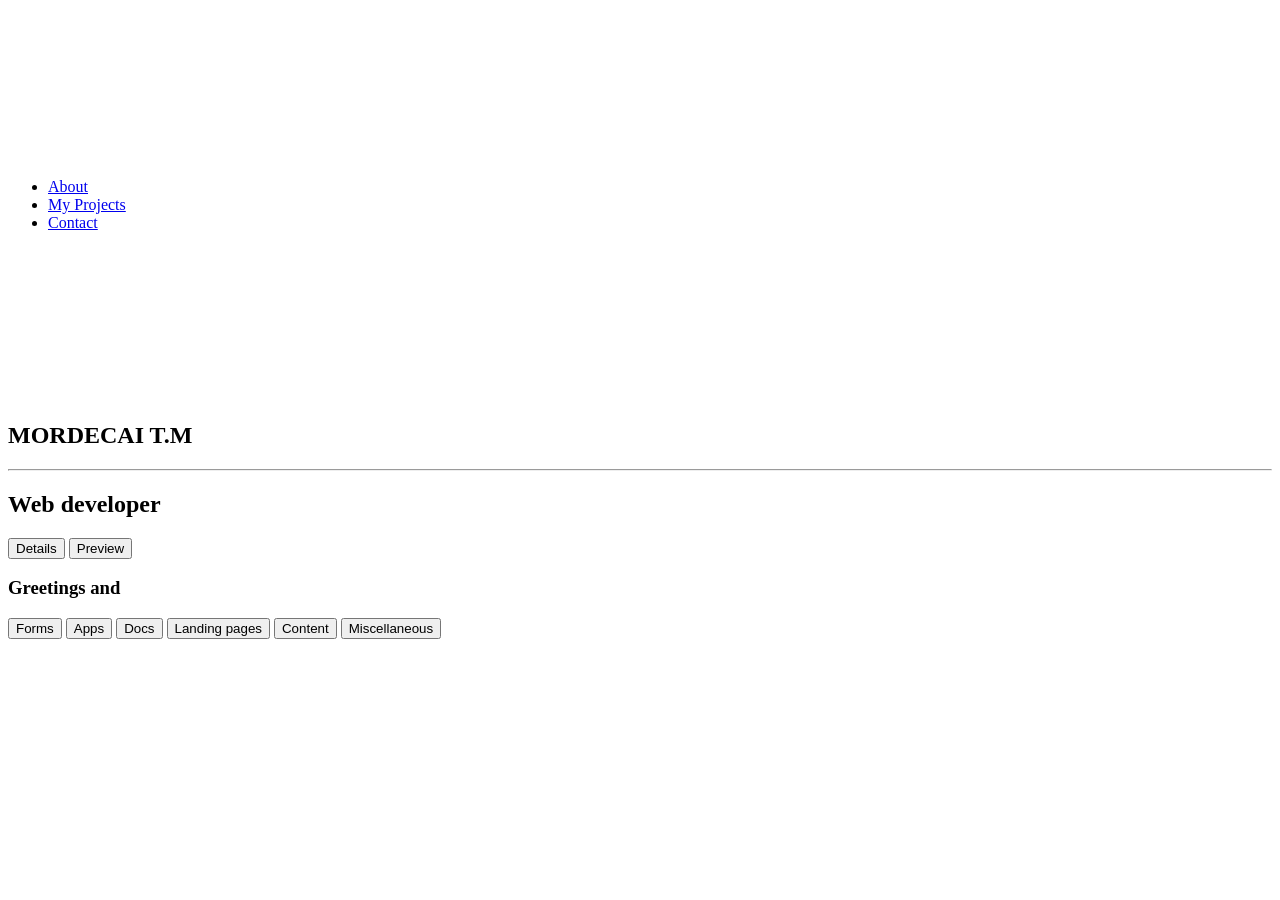
==== index.html @ a1de0610 "Update" ====
<!DOCTYPE HTML>
<html lang="en-US">
<head>
    <meta charset="utf-8">
    <meta name="viewport" content="width=device-width, initial-scale=1.0">
    <title>Mordecai.TM</title>
    <link rel="stylesheet" href="styles.css">
</head>
<body>
    <canvas id="canvas"></canvas>
    <header>
        <nav class="nav-bar">
            <ul class="nav-list">
                <li class="list-item"><a id="nav-link" href="#about">About</a></li>
                <li class="list-item"><a id="nav-link" href="#my-projects">My Projects</a></li>
                <li class="list-item"><a id="nav-link" href="#contact">Contact</a></li>
            </ul>
        </nav>
    </header>
    
    <section class="welcome" id="about">
        <svg class="circuit-board" id="energy" width="100%">
<path d="" stroke-width="2" stroke="#ff0" fill="none"></path>
<path d="" stroke-width="2" stroke="#ff0" fill="none"></path>
<path d="" stroke-width="2" stroke="#ff0" fill="none">
    </path>
        </svg>
        <div class="container">  
    <div class="portfolio-title">
            <div class="img-ctn">
                </div>
                <span class="id">
                <span class="my-name"><h1>MORDECAI T.M</h1></span>
                <hr>
                <span class="my-title"><h1>Web developer</h1></span>
            </span>
            </div>
            <div class="about-me">
                <button id="about-me">Details</Details></button>
                <button id="preview">Preview</Details></button>
            </div>
        </div>
        
        <div class="welcome-note">
            <h3 class="note" id="note"></h3>
            <script>
            let i = 0;
                const welcomeNote = "Greetings and welcome to my portfolio. My name is Mordecai Thulani Makatini. The 'Details' button below will provide you with more information. The 'Preview' is a short presentation of my skill set and interest in Web development and software.";
                let speed = 100;
                function typeWrite() {
                if (i < welcomeNote.length) 
                    document.getElementById("note").innerHTML += welcomeNote.charAt(i);
                i++;
                setTimeout(typeWrite, speed);
                
            }

            typeWrite()

            </script>
        </div>
    <script src="svgCanvas.js"></script>

    </section>

    <section class="projex" id="my-projects">

        <div class="projex-ctn">

            <div class="project-type">
                <div class="projexContent" id="forms"></div>
                <div class="projexContent" id="applications"></div>
                <div class="projexContent" id="documentation"></div>
                <div class="projexContent" id="landing-pages"></div>
                <div class="projexContent" id="content"></div>
                <div class="projexContent" id="miscellaneous"></div>

                <button class="projectLink" name="forms">Forms</button>
                <button class="projectLink" name="apps">Apps</button>
                <button class="projectLink" name="docs">Docs</button>
                <button class="projectLink" name="landing-pages">Landing pages</button>
                <button class="projectLink" name="content">Content</button>
                <button class="projectLink" name="miscellaneous">Miscellaneous</button>
            </div>
        </div>
    </section>
    <section class="contact" id="contact"></section>
</body>
</html>
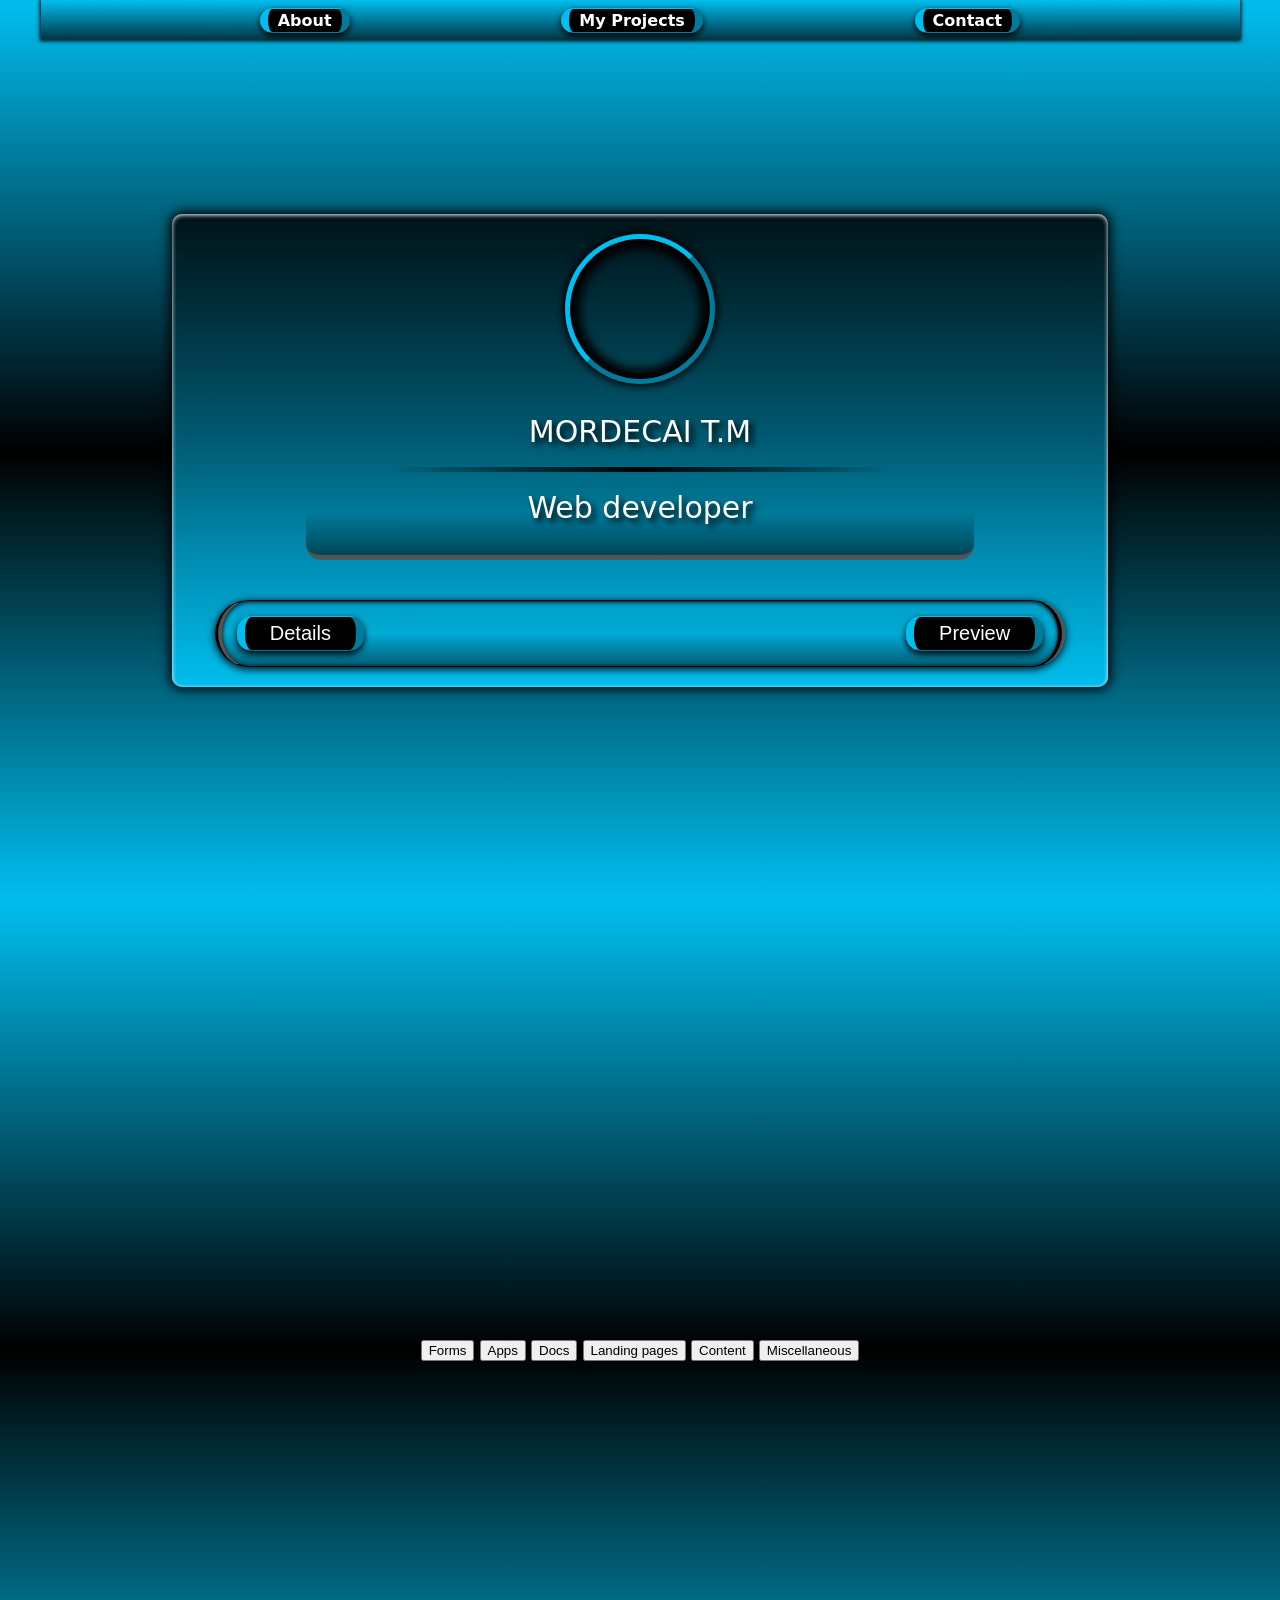
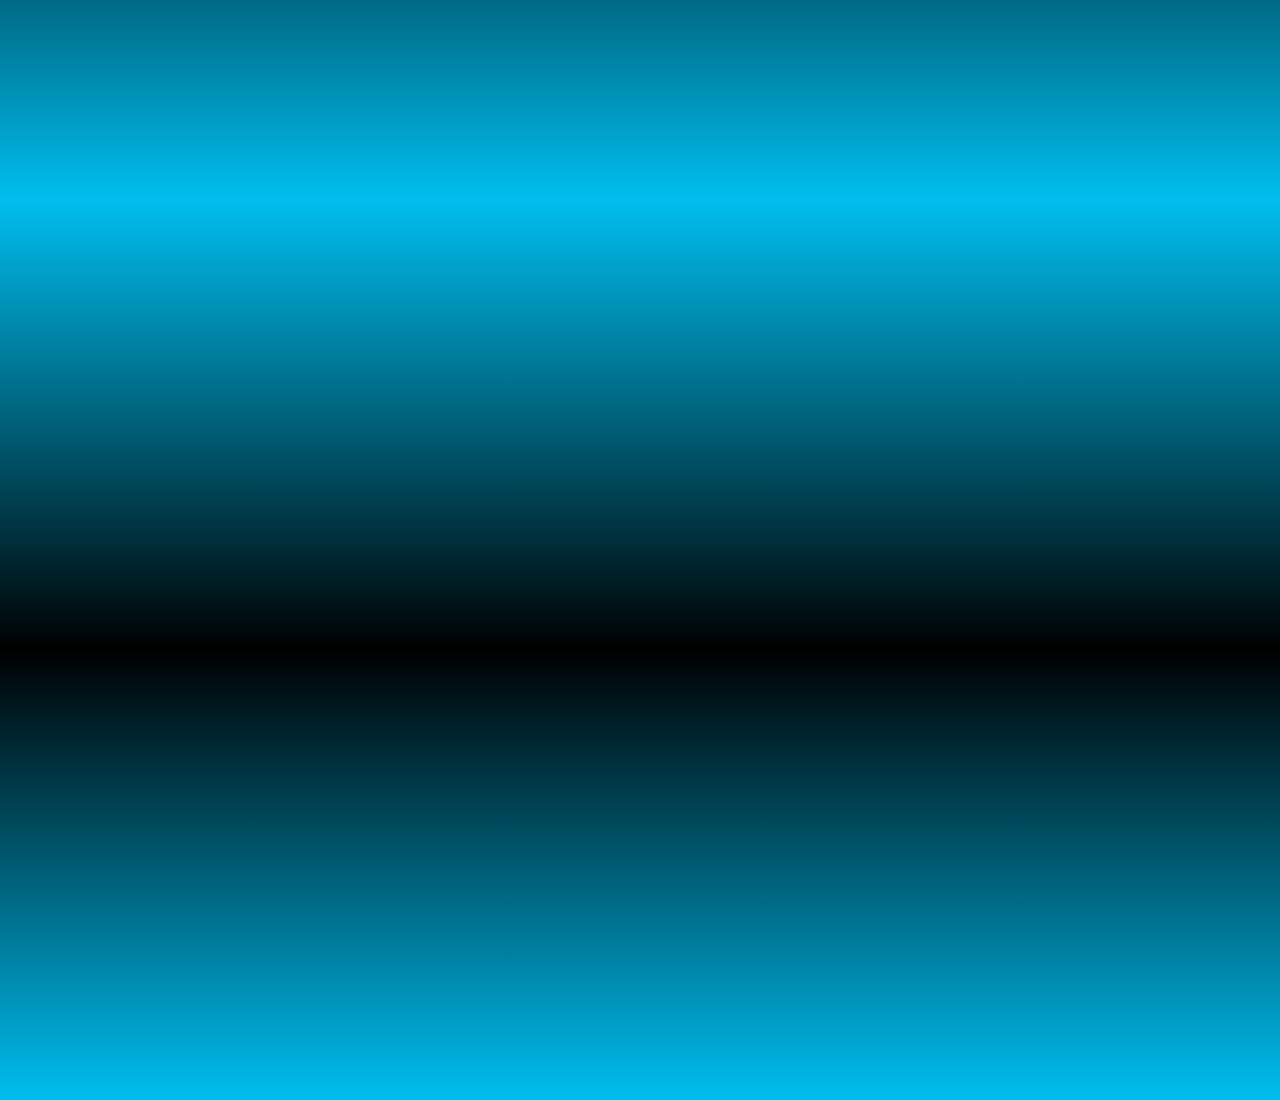
==== commit e6235679: "Update "index.html" and "styles.css" ====
--- a/index.html
+++ b/index.html
@@ -25,6 +25,24 @@
 <path d="" stroke-width="2" stroke="#ff0" fill="none">
     </path>
         </svg>
+        <svg class="circuit-board" id="energy" width="100%">
+            <path d="" stroke-width="2" stroke="#ff0" fill="none"></path>
+            <path d="" stroke-width="2" stroke="#ff0" fill="none"></path>
+            <path d="" stroke-width="2" stroke="#ff0" fill="none">
+                </path>
+                    </svg>
+                    <svg class="circuit-board" id="energy" width="100%">
+                        <path d="" stroke-width="2" stroke="#ff0" fill="none"></path>
+                        <path d="" stroke-width="2" stroke="#ff0" fill="none"></path>
+                        <path d="" stroke-width="2" stroke="#ff0" fill="none">
+                            </path>
+                                </svg>
+                                <svg class="circuit-board" id="energy" width="100%">
+                                    <path d="" stroke-width="2" stroke="#ff0" fill="none"></path>
+                                    <path d="" stroke-width="2" stroke="#ff0" fill="none"></path>
+                                    <path d="" stroke-width="2" stroke="#ff0" fill="none">
+                                        </path>
+                                            </svg>
         <div class="container">  
     <div class="portfolio-title">
             <div class="img-ctn">
--- a/styles.css
+++ b/styles.css
@@ -0,0 +1,316 @@
+
+body {
+    font-family: system-ui, Sans-Serif;
+    box-sizing: border-box;
+    margin: 0;
+    padding: 0;
+    background: none;
+}
+.welcome {
+    height: 100vh;
+    width: 100vw;
+    display: flex;
+    flex-direction: column;
+    justify-content: center;
+    align-items: center;
+    background-image: linear-gradient(#00beef, #000, #00beef);
+    padding: 0;
+    margin: 0;
+    gap: 40px;
+    overflow-x: hidden;
+    color: #fff;
+}
+
+#energy:first-of-type {
+    position: absolute;
+    width: 100vw;
+    height: 100vh;
+    display: flex;
+    top:0;
+    left:0;
+    z-index: 1;
+}
+#energy:nth-of-type(2) {
+    rotate: 180deg;
+    position: absolute;
+    width: 100vw;
+    height: 100vh;
+    display: flex;
+    top:0;
+    right:0;
+    z-index: 1;
+}
+
+#energy:nth-of-type(3) {
+    transform: rotateX(180deg);
+    position: absolute;
+    width: 100vw;
+    height: 100vh;
+    display: flex;
+    top:0;
+    right:0;
+    z-index: 1;
+}
+
+#energy:last-of-type {
+    transform: rotateY(180deg);
+    position: absolute;
+    width: 100vw;
+    height: 100vh;
+    display: flex;
+    top:0;
+    right:0;
+    z-index: 1;
+}
+
+header {
+    width:100vw;
+    position: fixed;
+    top:0;
+    z-index: 2;
+    background: transparent;
+    padding: auto;
+    padding-bottom: 5px;
+}
+.nav-bar {
+    background: none;
+    margin: 0;
+}
+.nav-list {
+    list-style-type: none;
+    width: 92.5%;
+    display: flex;
+    flex-direction: row;
+    justify-content: space-evenly;
+    align-items: center;
+    background:linear-gradient(#00beef, rgb(0 0 0/70%));
+    padding: 7.5px;
+    margin: auto;
+    box-shadow: 0 0 4px 1px #000;
+    backdrop-filter: blur(100px);
+    z-index: 10;
+}
+.list-item, #about-me, #preview {
+    padding: 2px 10px;
+    border: outset #00beef;
+    border-width: .5px 8px;
+    border-radius: 15px;
+    background: black;
+    box-shadow: 0 3px 6px #000;
+    color: #fff;
+    display: inline-block;
+    align-items: center;
+    justify-content: center;
+    text-align: center;
+
+}
+
+.list-item:active {
+    
+    box-shadow: 0 0 6px 2px #fff;
+    padding: 2px 10px;
+    border: outset #000;
+    border-width: .5px 8px;
+    border-radius: 15px;
+    background: #00beef;
+    color: black;
+    transition: ease-in-out;
+}
+#nav-link {
+    text-decoration: none;
+    color:#fff;
+    font-weight: 600;
+}
+#nav-link:active {
+    color: black;
+}
+.welcome, .projex, .contact {
+    height: 100vh;
+    width: 100vw;
+    display: flex;
+    flex-direction: column;
+    justify-content: center;
+    align-items: center;
+    background-image: linear-gradient(#00beef, #000, #00beef);
+    padding: 0;
+    margin: 0;
+    gap: 40px;
+    overflow-x: hidden;
+}
+.container {
+    background: linear-gradient(rgb(0 0 0/80%), #00beef);
+    padding: 20px;
+    width: 70%;
+    height: auto;
+    border: none;
+    border-radius: 10px;
+    box-shadow: inset 0 1px 4px #fff, 0 0 12px 2px #000;
+    display: inline-flex;
+    flex-direction: column;
+    gap: 40px;
+    contain: content;
+    backdrop-filter: blur(20px);
+    z-index: 5;
+}
+.img-ctn {
+    width: 100px;
+    height: 100px;
+    border-radius: 50%;
+    border: outset #00beef;
+    border-width: 5px;
+    background-image: url(images/pro.jpg);
+    background-size: 100%;
+    box-shadow: inset 0 0 10px 10px #000, 0 0 8px 2px #000;
+    padding: 20px;
+
+   /*animation: slideUp 5s 1 ease;*/
+}
+.portfolio-title {
+    display: flex;
+    flex-direction: column;
+    align-items: center;
+    color: #fff;
+    font-weight: 400;
+    width: 70%;
+    margin: auto;
+    animation: fadeIn 10s 1 linear;
+}
+.my-name, .my-title {
+    padding: 10px;
+}
+.id {
+    display: flex;
+    flex-direction: column;
+    gap: 0;
+    align-items: center;
+    color: #fff;
+    font-weight: 400;
+    padding: 20px;
+    border: inset #000;
+    border-width: 0 0 5px;
+    border-radius: 15px;
+    background: linear-gradient(transparent, transparent, transparent, transparent, rgb(0 0 0 /50%));
+    width: 100%;
+}
+.welcome-note {
+    width: 70%;
+    display: none;
+}
+#about-me {
+    animation: slideRight 6s 1 ease-in;
+}
+#preview {
+    animation: slideLeft 6s 1 ease-in;
+}
+h1 {
+    font-size: 30px;
+    font-weight: 500;
+    text-shadow: 4px 4px 6px #000;
+    margin: 0;
+}
+hr {
+    width: 80%;
+    border: none;
+    height: .3em;
+    border-radius: 40px;
+    background: linear-gradient(90deg, transparent, #000, transparent);
+}
+.note {
+    padding: 20px;
+    color: #fff;
+    background-color: rgb(0 0 0/ 25%);
+    font-weight: 400;
+    text-shadow: 4px 4px 6px #000;
+    box-shadow: 0 0 3px 1px #000;
+    margin-top: 0;
+}
+
+.about-me {
+    width: 90%;
+    display: flex;
+    justify-content: space-between;
+    margin: auto;
+    padding: 15px;
+    border-radius: 35px;
+    border: groove #000;
+    border-width: 1px 7px;
+    box-shadow: inset 0 1px 4px #000, 0 2px 8px #000;
+    background:linear-gradient(transparent, transparent, rgb(0 0 0/50%));
+}
+#about-me, #preview {
+    padding: 5px 25px;
+    font-size: 20px;
+    transition: .25s linear;
+}
+#about-me:hover, #preview:hover, .list-item:hover {
+    background: linear-gradient(rgb(0 0 0/50%), #00beef);
+    color: #fff;
+    border: outset #000;
+    border-width: .5px 8px;
+    cursor: pointer;
+    text-shadow: 4px 4px 4px #000;
+}
+canvas {
+    position: absolute;
+}
+@keyframes slidRight {
+    0% {
+        transform: translateX(-800px);
+        opacity: 0;
+
+    }
+    100% {
+        transform: translateX(0px);
+        opacity: 1;
+    }
+}
+
+@keyframes slidLeft {
+    0% {
+        transform: translateX(800px);
+        opacity: 0;
+    }
+    100% {
+        transform: translateX(0px);
+        opacity: 1;
+    }
+}
+
+@keyframes slidUp {
+    0% {
+        transform: translateY(-800px);
+        opacity: 0;
+    }
+    100% {
+        transform: translateY(0px);
+        opacity: 1;
+    }
+}
+
+@keyframes slidDown {
+    0% {
+        transform: translateY(800px);
+        opacity: 0;
+    }
+    100% {
+        transform: translateY(0px);
+        opacity: 1;
+    }
+}
+@keyframes fadIn {
+    0% {
+        opacity: 0;
+    }
+    100% {
+        opacity: 1;
+    }
+}
+
+@keyframes fadeOut {
+    0% {
+        opacity: 1;
+    }
+    100% {
+        opacity: 0;
+    }
+}
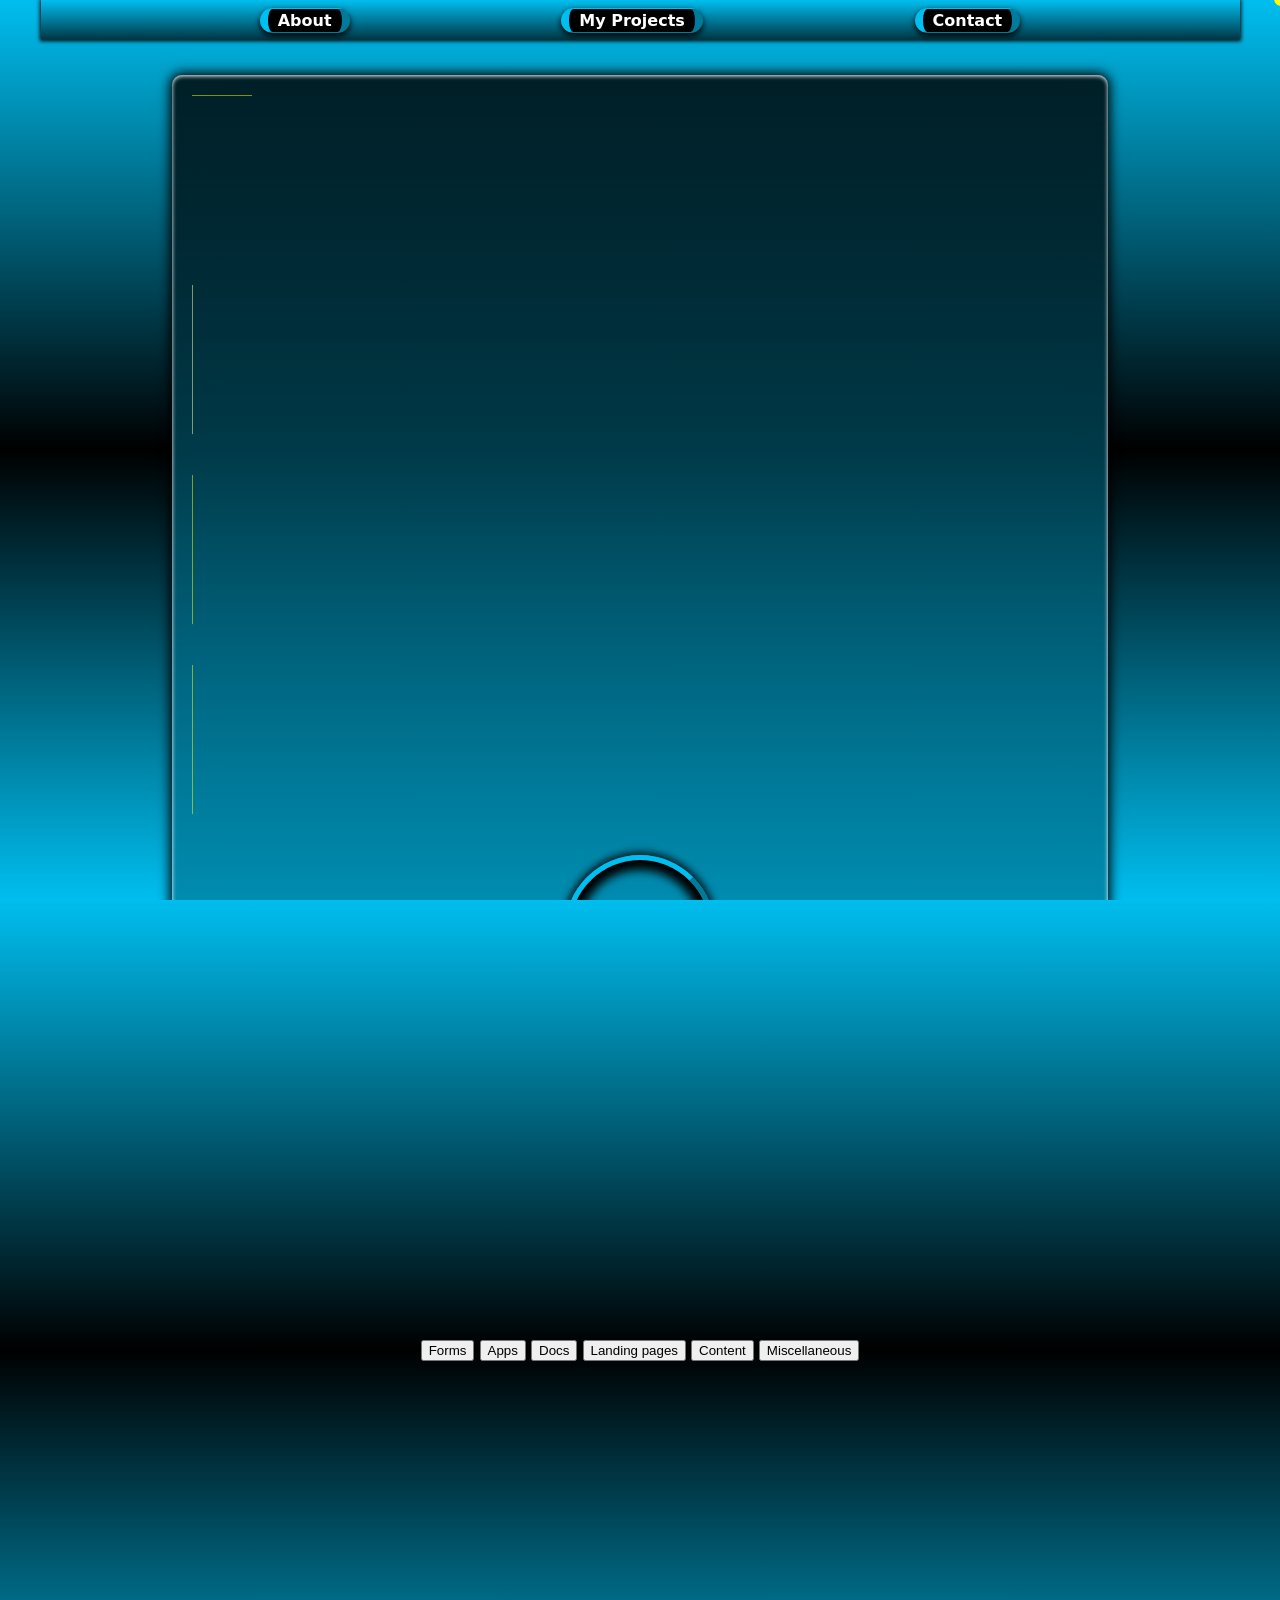
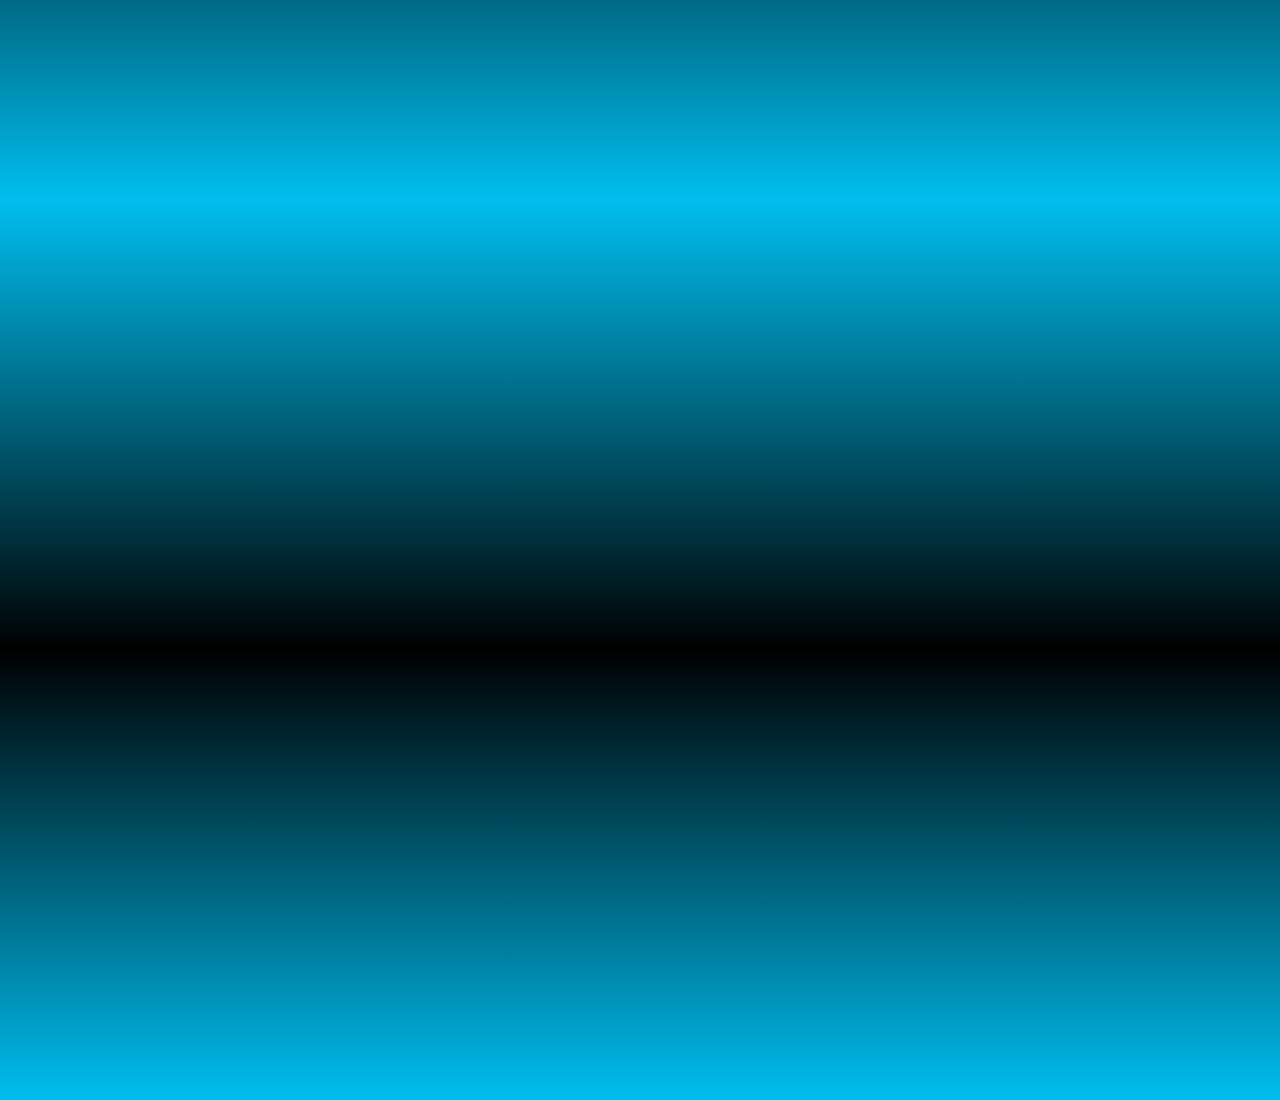
==== commit 84145cd8: "Update welcome section of index.html" ====
--- a/index.html
+++ b/index.html
@@ -1,13 +1,14 @@
 <!DOCTYPE HTML>
 <html lang="en-US">
+
 <head>
     <meta charset="utf-8">
     <meta name="viewport" content="width=device-width, initial-scale=1.0">
     <title>Mordecai.TM</title>
     <link rel="stylesheet" href="styles.css">
 </head>
+
 <body>
-    <canvas id="canvas"></canvas>
     <header>
         <nav class="nav-bar">
             <ul class="nav-list">
@@ -17,68 +18,238 @@
             </ul>
         </nav>
     </header>
-    
+
     <section class="welcome" id="about">
-        <svg class="circuit-board" id="energy" width="100%">
-<path d="" stroke-width="2" stroke="#ff0" fill="none"></path>
-<path d="" stroke-width="2" stroke="#ff0" fill="none"></path>
-<path d="" stroke-width="2" stroke="#ff0" fill="none">
-    </path>
-        </svg>
-        <svg class="circuit-board" id="energy" width="100%">
-            <path d="" stroke-width="2" stroke="#ff0" fill="none"></path>
-            <path d="" stroke-width="2" stroke="#ff0" fill="none"></path>
-            <path d="" stroke-width="2" stroke="#ff0" fill="none">
-                </path>
-                    </svg>
-                    <svg class="circuit-board" id="energy" width="100%">
-                        <path d="" stroke-width="2" stroke="#ff0" fill="none"></path>
-                        <path d="" stroke-width="2" stroke="#ff0" fill="none"></path>
-                        <path d="" stroke-width="2" stroke="#ff0" fill="none">
-                            </path>
-                                </svg>
-                                <svg class="circuit-board" id="energy" width="100%">
-                                    <path d="" stroke-width="2" stroke="#ff0" fill="none"></path>
-                                    <path d="" stroke-width="2" stroke="#ff0" fill="none"></path>
-                                    <path d="" stroke-width="2" stroke="#ff0" fill="none">
-                                        </path>
-                                            </svg>
-        <div class="container">  
-    <div class="portfolio-title">
-            <div class="img-ctn">
+        <!--SVG background "Circuit board" animation--> 
+        <svg class="circuit-board" id="energy" width="100%">
+            <path id="firstBorn" d="" stroke-width="4" stroke="#000" fill="none"></path>
+            <path id="secondBorn" d="" stroke-width="4" stroke="#000" fill="none"></path>
+            <path id="lastBorn" d="" stroke-width="4" stroke="#000" fill="none">
+            </path>
+        </svg>
+       
+       
+        <svg class="circuit-board" id="energy" width="100%">
+            <path id="firstBorn" d="" stroke-width="4" stroke="#000" fill="none"></path>
+            <path id="secondBorn" d="" stroke-width="4" stroke="#000" fill="none"></path>
+            <path id="lastBorn" d="" stroke-width="4" stroke="#000" fill="none">
+            </path>
+        </svg>
+        <svg class="circuit-board" id="energy" width="100%">
+            <path id="firstBorn" d="" stroke-width="4" stroke="#000" fill="none"></path>
+            <path id="secondBorn" d="" stroke-width="4" stroke="#000" fill="none"></path>
+            <path id="lastBorn" d="" stroke-width="4" stroke="#000" fill="none">
+            </path>
+        </svg>
+        <svg class="circuit-board" id="energy" width="100%">
+            <path id="firstBorn" d="" stroke-width="4" stroke="#000" fill="none"></path>
+            <path id="secondBorn" d="" stroke-width="4" stroke="#000" fill="none"></path>
+            <path id="lastBorn" d="" stroke-width="4" stroke="#000" fill="none">
+            </path>
+        </svg>
+        <!--SVG background "Circuit board" animation with energy particles-->
+        <svg class="circuit-board" id="energy" width="100%">
+
+
+            <circle cx="0" cy="0" r="5" fill="white" stroke="#ff0">
+                <animateMotion id="mo1" dur="16s" repeatCount="indefinite" path=""></animateMotion>
+            </circle>
+            <circle cx="0" cy="0" r="5" fill="#fff" stroke-width="2" stroke="#ff0">
+
+                <animateMotion id="mo1" dur="16s" begin=".03s" repeatCount="indefinite" path="">
+                </animateMotion>
+            </circle>
+        </svg>
+        <svg class="circuit-board" id="energy" width="100%">
+            <circle cx="0" cy="0" r="5" fill="white" stroke="#ff0">
+                <animateMotion id="mo1" dur="16s" repeatCount="indefinite" path=""></animateMotion>
+            </circle>
+            <circle cx="0" cy="0" r="5" fill="#fff" stroke-width="2" stroke="#ff0">
+
+                <animateMotion id="mo1" dur="16s" begin=".03s" repeatCount="indefinite" path="">
+                </animateMotion>
+            </circle>
+        </svg>
+        <svg class="circuit-board" id="energy" width="100%">
+            <circle cx="0" cy="0" r="5" fill="white" stroke="#ff0">
+                <animateMotion id="mo1" dur="16s" repeatCount="indefinite" path=""></animateMotion>
+            </circle>
+            <circle cx="0" cy="0" r="5" fill="#fff" stroke-width="2" stroke="#ff0">
+
+                <animateMotion id="mo1" dur="16s" begin=".03s" repeatCount="indefinite" path="">
+                </animateMotion>
+            </circle>
+        </svg>
+        <svg class="circuit-board" id="energy" width="100%">
+            <circle cx="0" cy="0" r="5" fill="white" stroke="#ff0">
+                <animateMotion id="mo1" dur="16s" repeatCount="indefinite" path=""></animateMotion>
+            </circle>
+
+            <circle cx="0" cy="0" r="3" fill="#fff" stroke-width="5" stroke="#ff0">
+
+                <animateMotion id="mo1" dur="16s" begin=".03s" repeatCount="indefinite" path="">
+                </animateMotion>
+            </circle>
+        </svg>
+        <!--SVG background "Circuit board" animation with energy particles-->
+
+        <svg class="circuit-board" id="energy" width="100%">
+            <circle cx="0" cy="0" r="5" fill="white" stroke="#ff0">
+                <animateMotion id="mo2" dur="15s" repeatCount="indefinite" path=""></animateMotion>
+            </circle>
+            <circle cx="0" cy="0" r="5" fill="#fff" stroke-width="2" stroke="#ff0">
+
+                <animateMotion id="mo2" dur="15s" begin=".03s" repeatCount="indefinite" path="">
+                </animateMotion>
+            </circle>
+        </svg>
+        <svg class="circuit-board" id="energy" width="100%">
+            <circle cx="0" cy="0" r="5" fill="white" stroke="#ff0">
+                <animateMotion id="mo2" dur="15s" repeatCount="indefinite" path=""></animateMotion>
+            </circle>
+
+            <circle cx="0" cy="0" r="5" fill="#fff" stroke-width="2" stroke="#ff0">
+
+                <animateMotion id="mo2" dur="15s" begin=".03s" repeatCount="indefinite" path="">
+                </animateMotion>
+            </circle>
+        </svg>
+        <svg class="circuit-board" id="energy" width="100%">
+            <circle cx="0" cy="0" r="5" fill="white" stroke="#ff0">
+                <animateMotion id="mo2" dur="15s" repeatCount="indefinite" path=""></animateMotion>
+            </circle>
+            <circle cx="0" cy="0" r="5" fill="#fff" stroke-width="2" stroke="#ff0">
+
+                <animateMotion id="mo2" dur="15s" begin=".03s" repeatCount="indefinite" path="">
+                </animateMotion>
+            </circle>
+        </svg>
+        <svg class="circuit-board" id="energy" width="100%">
+            <circle cx="0" cy="0" r="5" fill="white" stroke="#ff0">
+                <animateMotion id="mo2" dur="15s" repeatCount="indefinite" path=""></animateMotion>
+            </circle>
+
+            <circle cx="0" cy="0" r="3" fill="#fff" stroke-width="5" stroke="#ff0">
+
+                <animateMotion id="mo2" dur="15s" begin=".03s" repeatCount="indefinite" path="">
+                </animateMotion>
+            </circle>
+        </svg>
+
+        <svg class="circuit-board" id="energy" width="100%">
+            <circle cx="0" cy="0" r="5" fill="white" stroke="#ff0">
+                <animateMotion id="mo3" dur="15s" repeatCount="indefinite" path=""></animateMotion>
+            </circle>
+            <circle cx="0" cy="0" r="5" fill="#fff" stroke-width="2" stroke="#ff0">
+
+                <animateMotion id="mo3" dur="15s" begin=".03s" repeatCount="indefinite" path="">
+                </animateMotion>
+            </circle>
+        </svg>
+        <svg class="circuit-board" id="energy" width="100%">
+            <circle cx="0" cy="0" r="5" fill="white" stroke="#ff0">
+                <animateMotion id="mo3" dur="15s" repeatCount="indefinite" path=""></animateMotion>
+            </circle>
+
+            <circle cx="0" cy="0" r="5" fill="#fff" stroke-width="2" stroke="#ff0">
+
+                <animateMotion id="mo3" dur="15s" begin=".03s" repeatCount="indefinite" path="">
+                </animateMotion>
+            </circle>
+        </svg>
+        <svg class="circuit-board" id="energy" width="100%">
+            <circle cx="0" cy="0" r="5" fill="white" stroke="#ff0">
+                <animateMotion id="mo3" dur="15s" repeatCount="indefinite" path=""></animateMotion>
+            </circle>
+            <circle cx="0" cy="0" r="5" fill="#fff" stroke-width="2" stroke="#ff0">
+
+                <animateMotion id="mo3" dur="15s" begin=".03s" repeatCount="indefinite" path="">
+                </animateMotion>
+            </circle>
+        </svg>
+        <svg class="circuit-board" id="energy" width="100%">
+            <circle cx="0" cy="0" r="5" fill="white" stroke="#ff0">
+                <animateMotion id="mo3" dur="15s" repeatCount="indefinite" path=""></animateMotion>
+            </circle>
+
+            <circle cx="0" cy="0" r="3" fill="#fff" stroke-width="5" stroke="#ff0">
+
+                <animateMotion id="mo3" dur="15s" begin=".03s" repeatCount="indefinite" path="">
+                </animateMotion>
+            </circle>
+        </svg>
+
+        <div class="container">
+            <svg id="inner-energy">
+                <path id="innerE" d="M -50 0 h150" stroke="yellow" stroke-width="1">
+                    <animateMotion
+                        path="M 330 0 150 0 10 0 C 10 0, 0 0, 0 10, M 0 10 0 40 0 80 0 160 0 240 0 320 0 400 0 440  C 0 440, 0 445, 10 450, M 10 450 180 450"
+                        dur="5s" rotate="auto" repeatCount="indefinite"></animateMotion>
+                </path>
+            </svg>
+            <svg id="inner-energy">
+                <path id="innerE" d="M -75 0 h150" stroke="#ffa" stroke-width="1" pathLength="90">
+                    <animateMotion
+                        path="M 330 0 10 0 C 10 0, 0 0, 0 10, M 0 10 0 20 0 30 0 440 C 0 440, 0 445, 10 450, M 10 450 180 450"
+                        dur="4s" rotate="auto" repeatCount="indefinite"></animateMotion>
+                </path>
+            </svg>
+            <svg id="inner-energy">
+                <path id="innerE" d="M -75 0 h150" stroke="yellow" stroke-width="1" pathLength="90">
+                    <animateMotion
+                        path="M 330 0 10 0 C 10 0, 0 0, 0 10, M 0 10 0 20 0 30 0 440 C 0 440, 0 445, 10 450, M 10 450 180 450"
+                        dur="4s" rotate="auto" repeatCount="indefinite"></animateMotion>
+                </path>
+            </svg>
+            <svg id="inner-energy">
+                <path id="innerE" d="M -75 0 h150" stroke="yellow" stroke-width="1" pathLength="90">
+                    <animateMotion
+                        path="M 330 0 10 0 C 10 0, 0 0, 0 10, M 0 10 0 20 0 30 0 440 C 0 440, 0 445, 10 450, M 10 450 180 450"
+                        dur="4s" rotate="auto" repeatCount="indefinite"></animateMotion>
+                </path>
+            </svg>
+
+
+            <div class="portfolio-title">
+
+                <div class="img-ctn">
                 </div>
                 <span class="id">
-                <span class="my-name"><h1>MORDECAI T.M</h1></span>
-                <hr>
-                <span class="my-title"><h1>Web developer</h1></span>
+
+                    <span class="my-name">
+
+                        <h1>Mordecai T.M</h1>
+                    </span>
+
+                    <span class="my-title">
+                        <h2>Web developer Portfolio</h2>
+                    </span>
+
+                </span>
+
+            </div>
+
+            <span class="about-me">
+
+                <button id="aboutMe">Details</button>
+                <button id="preView">Preview</button>
+
             </span>
+            <div class="welcome-note">
+                <!---button id="exit"><img id="ext" src="icons/open.png"> </button--->
+                <article>
+                    <div class="pro-pic">
+                        <img id="pro-pic" src="images/propic.jpg">
+                    </div>
+                    <p class="note" id="note"></p>
+                    <p class="note" id="note"></p>
+                    <p class="note" id="note"></p>
+                </article>
             </div>
-            <div class="about-me">
-                <button id="about-me">Details</Details></button>
-                <button id="preview">Preview</Details></button>
-            </div>
+
         </div>
-        
-        <div class="welcome-note">
-            <h3 class="note" id="note"></h3>
-            <script>
-            let i = 0;
-                const welcomeNote = "Greetings and welcome to my portfolio. My name is Mordecai Thulani Makatini. The 'Details' button below will provide you with more information. The 'Preview' is a short presentation of my skill set and interest in Web development and software.";
-                let speed = 100;
-                function typeWrite() {
-                if (i < welcomeNote.length) 
-                    document.getElementById("note").innerHTML += welcomeNote.charAt(i);
-                i++;
-                setTimeout(typeWrite, speed);
-                
-            }
-
-            typeWrite()
-
-            </script>
-        </div>
-    <script src="svgCanvas.js"></script>
-
+
+        <script src="svgCanvas.js"></script>
     </section>
 
     <section class="projex" id="my-projects">
@@ -104,4 +275,5 @@
     </section>
     <section class="contact" id="contact"></section>
 </body>
+
 </html>
--- a/styles.css
+++ b/styles.css
@@ -6,21 +6,6 @@
     padding: 0;
     background: none;
 }
-.welcome {
-    height: 100vh;
-    width: 100vw;
-    display: flex;
-    flex-direction: column;
-    justify-content: center;
-    align-items: center;
-    background-image: linear-gradient(#00beef, #000, #00beef);
-    padding: 0;
-    margin: 0;
-    gap: 40px;
-    overflow-x: hidden;
-    color: #fff;
-}
-
 #energy:first-of-type {
     position: absolute;
     width: 100vw;
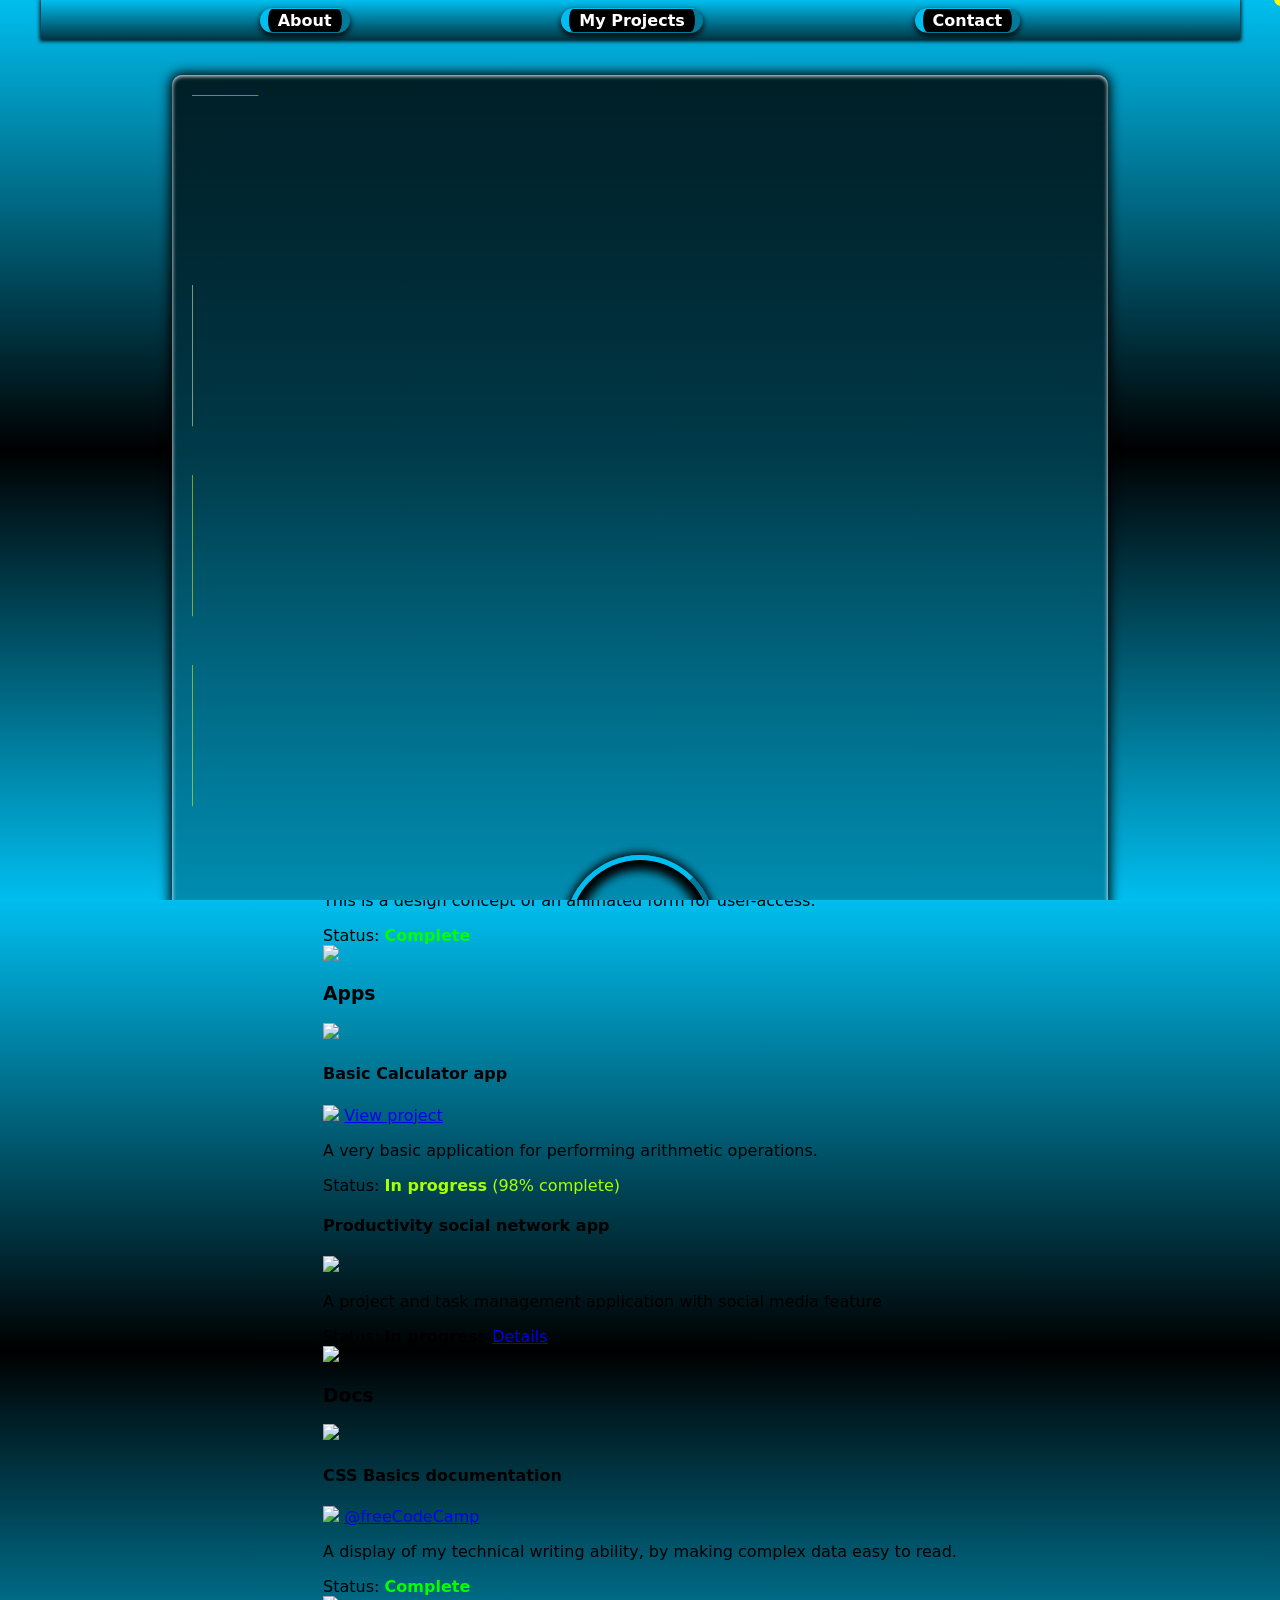
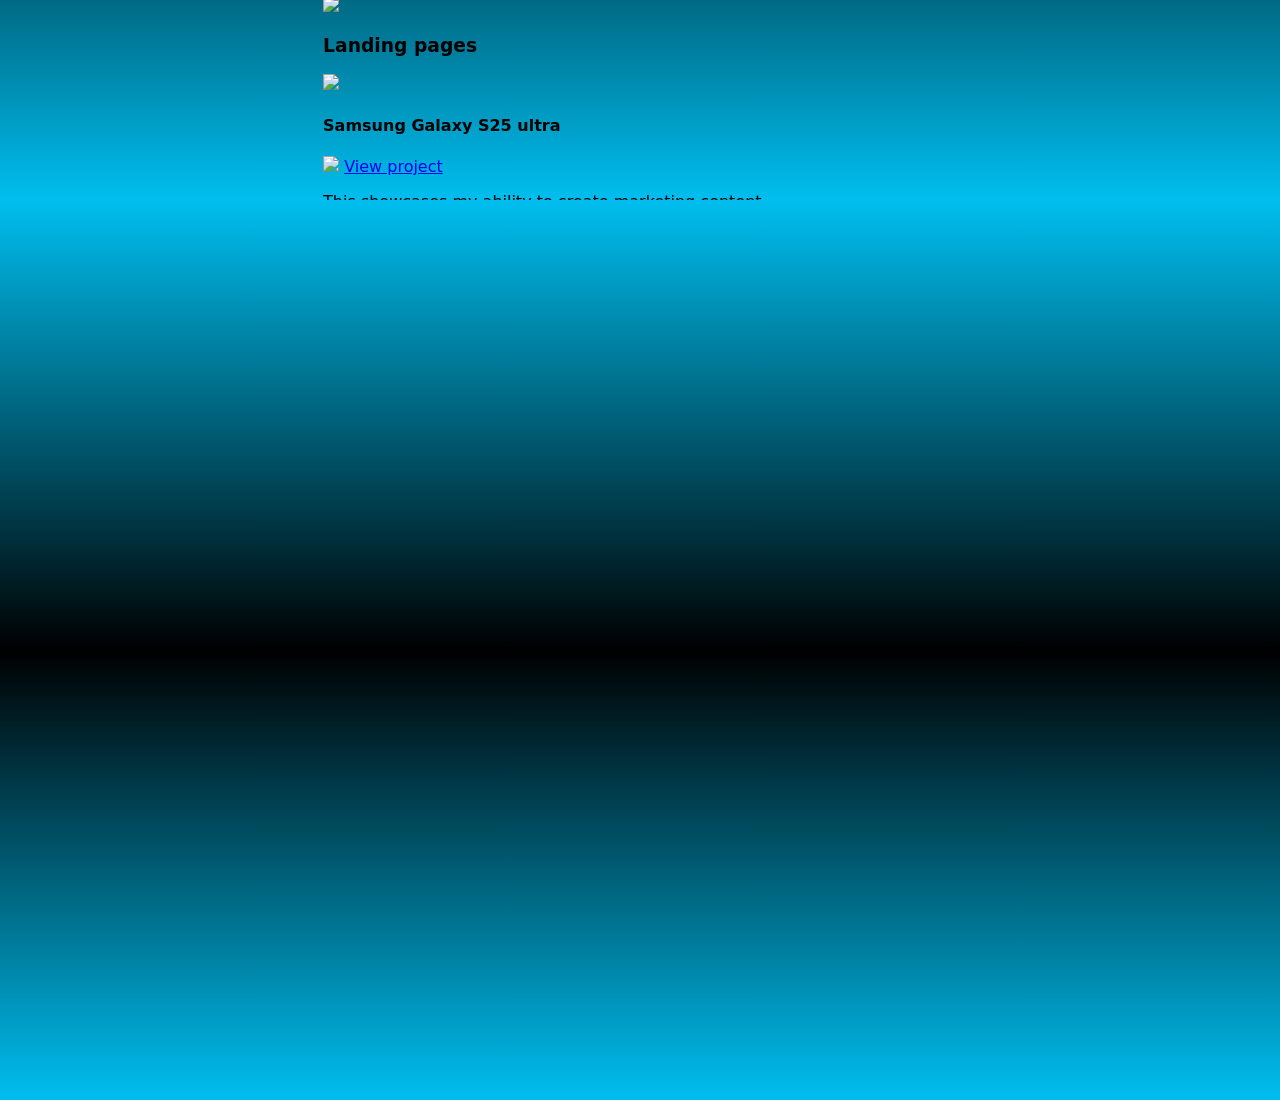
==== commit 40cdf7fe: "Update projects section of index.html" ====
--- a/index.html
+++ b/index.html
@@ -256,21 +256,169 @@
 
         <div class="projex-ctn">
 
-            <div class="project-type">
-                <div class="projexContent" id="forms"></div>
-                <div class="projexContent" id="applications"></div>
-                <div class="projexContent" id="documentation"></div>
-                <div class="projexContent" id="landing-pages"></div>
-                <div class="projexContent" id="content"></div>
-                <div class="projexContent" id="miscellaneous"></div>
-
-                <button class="projectLink" name="forms">Forms</button>
-                <button class="projectLink" name="apps">Apps</button>
-                <button class="projectLink" name="docs">Docs</button>
-                <button class="projectLink" name="landing-pages">Landing pages</button>
-                <button class="projectLink" name="content">Content</button>
-                <button class="projectLink" name="miscellaneous">Miscellaneous</button>
-            </div>
+            <!---div id="toggle-theme">
+                <label for="switch">Theme</label>
+                    <button id="switchBtn">
+                    </button>
+            </div --->
+
+            <div class="projexContent" id="Forms">
+                <h3 class="project-type">Forms</h3>
+                <span class="project-cards">
+                    <img class="prev" src="icons/prev.png" onclick="plusSlides(-1)">
+                    <span class="form-card" id="proj-card">
+
+                        <h4 class="card-name">Single page <strong>Survey form</strong></h4>
+                        <img class="project-img" src="images/Video Screen1732763039400.mp4_snapshot_00.02.034.jpg">
+                        <span class="link">
+                            <a class="link" href="www.freeCodeCamp.org"
+                                value="@freeCodeCamp">@freeCodeCamp</a></span>
+                        <p class="project-description">This project highlights my ability to create user-friendly forms.
+                        </p>
+                        <div class="status">
+                            <span class="progress">Status: <strong style="color: #0f0;">Complete</strong></span>
+                        </div>
+                    </span>
+                    <span class="form-card" id="proj-card">
+                        <h4 class="card-name">Animated "Dark chords" Sign up form</h4>
+                        <img class="project-img" src="images/Sign-up.png">
+                        <span class="link">
+                            <a class="link" href="#">View Project</a></span>
+                        <p class="project-description">This is a design concept of an animated form for user-access.</p>
+                        <div class="status">
+                            <span class="progress">Status: <strong style="color:#0f0;">Complete</strong></span>
+                            
+                        </div>
+                    </span>
+                    <span class="form-card" id="proj-card">
+                        <h4 class="card-name">"Dark chords" Log in form</h4>
+                        <img class="project-img" src="images/DClogin.png">
+                        <span class="link">
+                            <a class="link" href="#">View Project</a></span>
+                        <p class="project-description">This is a design concept of an animated form for user-access.</p>
+                        <div class="status">
+                            <span class="progress">Status: <strong style="color:#0f0;">Complete</strong></span>
+                            
+                        </div>
+                    </span>
+                    <img class="next" src="icons/next.png">
+                </span>
+                
+            </div>
+            <div class="projexContent" id="Applications">
+                <h3 class="project-type">Apps</h3>
+                <span class="project-cards">
+                    <img class="prev" src="icons/prev.png" onclick="plusSlides(-1)">
+                    <span class="app-card" id="proj-card">
+                        <h4 class="card-name">Basic Calculator <strong>app</strong></h4>
+                        <img class="project-img" src="images/Basic calculator.png">
+                        <span class="link">
+                            <a class="link" href="#">View project</a></span>
+                        <p class="project-description">A very basic application for performing arithmetic operations.
+                        </p>
+                        <div class="status">
+                            <span class="progress">Status: <span style="color:#af0"><strong>In progress</strong> (98% complete)</span></span>
+                        </div>
+                    </span>
+                    <span class="app-card" id="proj-card">
+                        <h4 class="card-name">Productivity social network <strong>app</strong></h4>
+                        <img class="project-img" src="images/skillsgrid.jpg">
+                        <p class="project-description">A project and task management application with social media
+                            feature</p>
+                        <div class="status">
+                            <span class="progress">Status: <strong>In progress</strong></span>
+                            <span class="link">
+                                <a class="link" href="#">Details</a></span>
+                        </div>
+                    </span>
+                    <img class="next" src="icons/next.png">
+                </span>
+            </div>
+            <div class="projexContent" id="Documentation">
+                <h3 class="project-type">Docs</h3>
+                <span class="project-cards">
+                    <img class="prev" src="icons/prev.png" onclick="plusSlides(-1)">
+                    <span class="docs-card" id="proj-card">
+                        <h4 class="card-name">CSS Basics documentation</h4>
+
+                        <img class="project-img" src="images/techdoc.png">
+                        <span class="link">
+                            <a class="link" href="www.freeCodeCamp.org"
+                                value="@freeCodeCamp">@freeCodeCamp</a></span>
+                        <p class="project-description">A display of my technical writing ability, by making complex data
+                            easy to read.</p>
+                        <div class="status">
+                            <span class="progress">Status: <strong style="color:#0f0;">Complete</strong>
+                            </span>
+                            
+                        </div>
+                    </span>
+                    <img class="next" src="icons/next.png">
+                </span>
+            </div>
+            <div class="projexContent" id="Landing-pages">
+                <h3 class="project-type">Landing pages</h3>
+                <span class="project-cards">
+                    <img class="prev" src="icons/prev.png" onclick="plusSlides(-1)"> 
+                    <span class="product-card" id="proj-card">
+                        <h4 class="card-name">Samsung Galaxy S25 ultra</h4><img class="project-img" src="images/Galaxy S25.PNG">
+                        
+                        <span class="link">
+                            <a class="link" href="#"
+                                >View project</a></span>
+                    
+                        <p class="project-description">This showcases my ability to create marketing content.</p>
+                        <div class="status">
+                            <span class="progress">Status: <strong style="color:#0f0;">In progress</strong>
+                            </span>
+                        </div>
+                    </span>
+                    <span class="product-card" id="proj-card">
+                        <h4 class="card-name">Music software</h4><img class="project-img" src="images/product.jpg">
+                        
+                        <span class="link">
+                            <a class="link" href="www.freeCodeCamp.org"
+                                value="@freeCodeCamp">@freeCodeCamp</a></span>
+                    
+                        <p class="project-description">This showcases my ability to create marketing content.</p>
+                        <div class="status">
+                            <span class="progress">Status: <strong style="color:#0f0;">Complete</strong>
+                            </span>
+                        </div>
+                    </span>
+                    <img class="next" src="icons/next.png">
+                </span>
+            </div>
+            <div class="projexContent" id="Miscellaneous">
+                <h3 class="project-type">Misc</h3>
+                <span class="project-cards"> <img class="prev" src="icons/prev.png" onclick="plusSlides(-1)">
+                    <span class="misc-card" id="proj-card">
+                        <h4 class="card-name">Waveform oscillator controlller</h4><img class="project-img"
+                            src="images/osc.jpg">
+                            <span class="link">
+                                <a class="link" href="#">View project</a></span>
+                        <p class="project-description">This displays my creativity and understanding of vector graphics
+                        </p>
+                        <div class="status">
+                            <span class="progress">Status: <strong style="color:#0f0;">Complete</strong>
+                            </span>
+                        </div>
+                    </span>
+                    <img class="next" src="icons/next.png">
+                </span>
+            </div>
+            <span class="project-btns">
+                <button class="projectLink" name="forms" id="defaultOpen"
+                    onclick="openType('Forms', this, '#00beef')">Forms</button>
+                <button class="projectLink" name="apps"
+                    onclick="openType('Applications', this, '#00aa88')">Apps</button>
+                <button class="projectLink" name="docs"
+                    onclick="openType('Documentation', this, '#aa00ff')">Docs</button>
+                <button class="projectLink" onclick="openType('Landing-pages', this, '#ffaa00')">
+                    Landing</button>
+                <button id="darkMode" class="projectLink"
+                    onclick="openType('Miscellaneous', this, '#000')">Misc</button>
+            </span>
         </div>
     </section>
     <section class="contact" id="contact"></section>
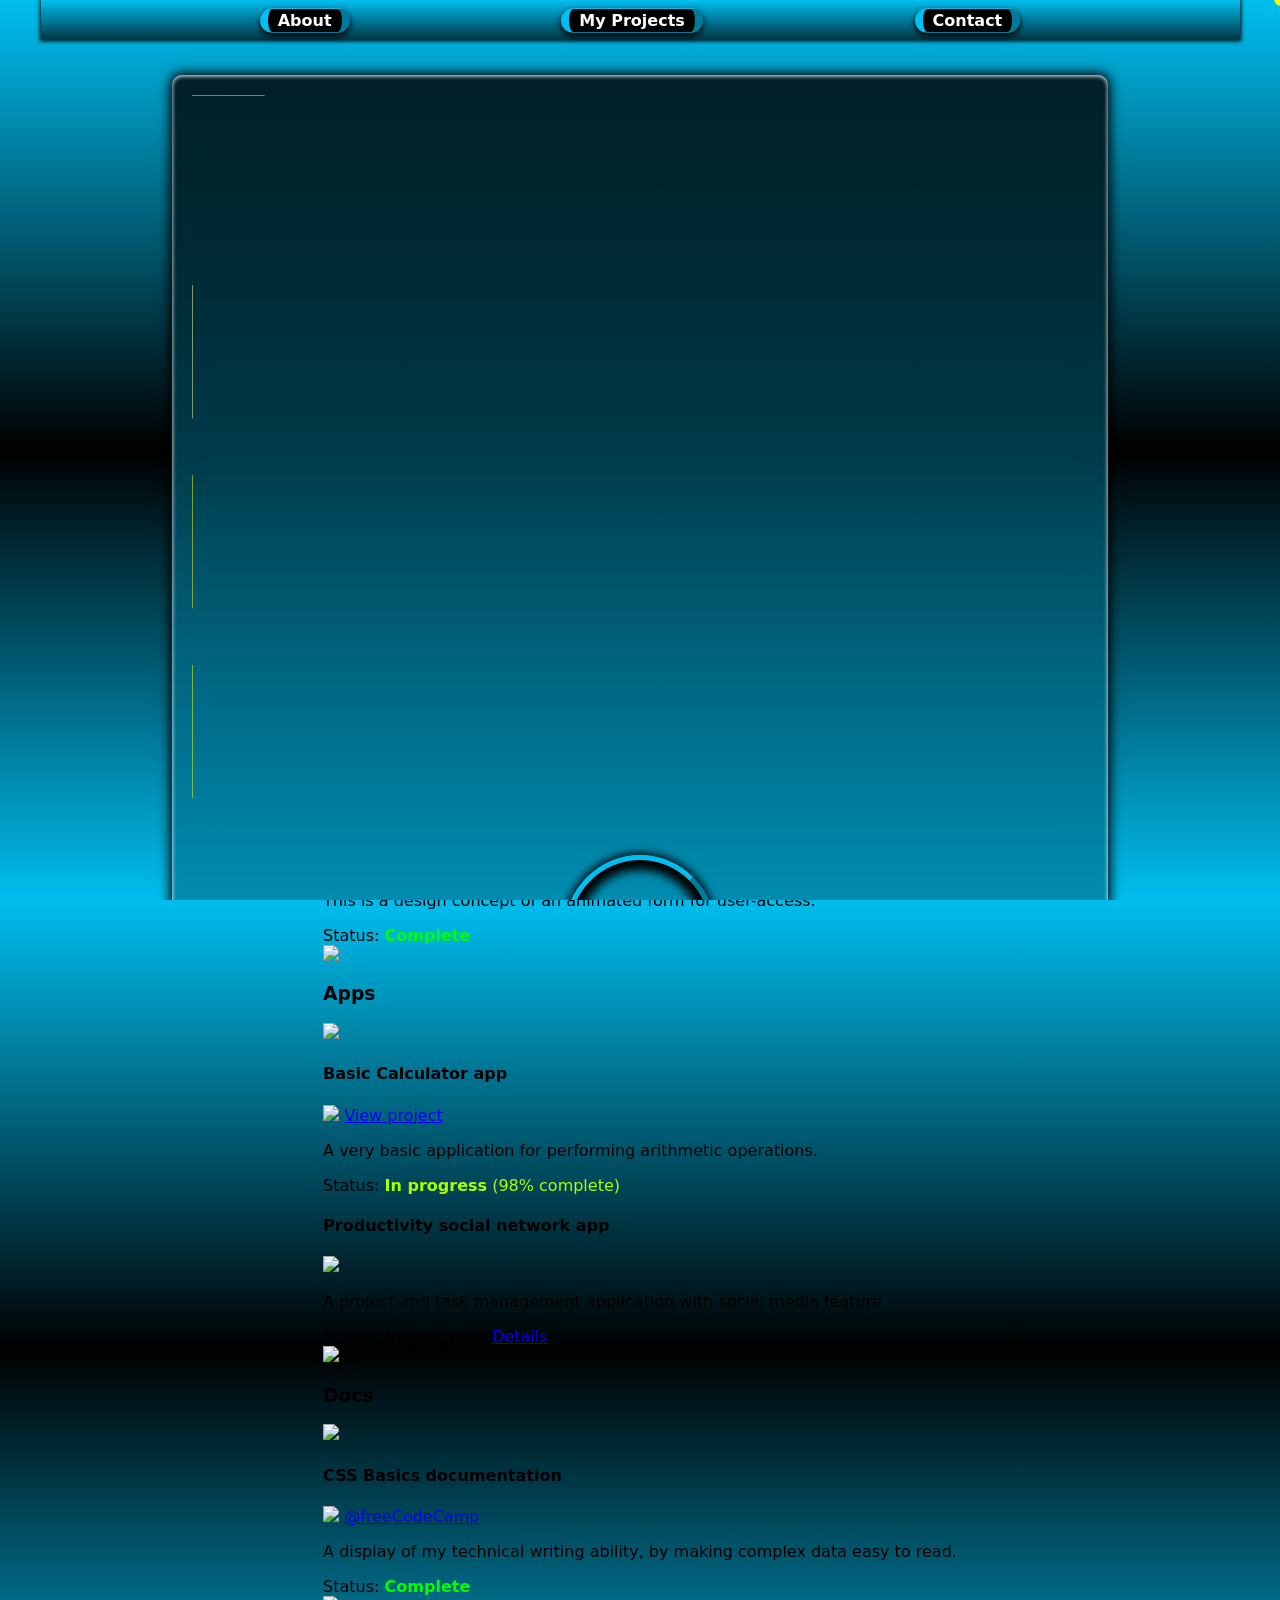
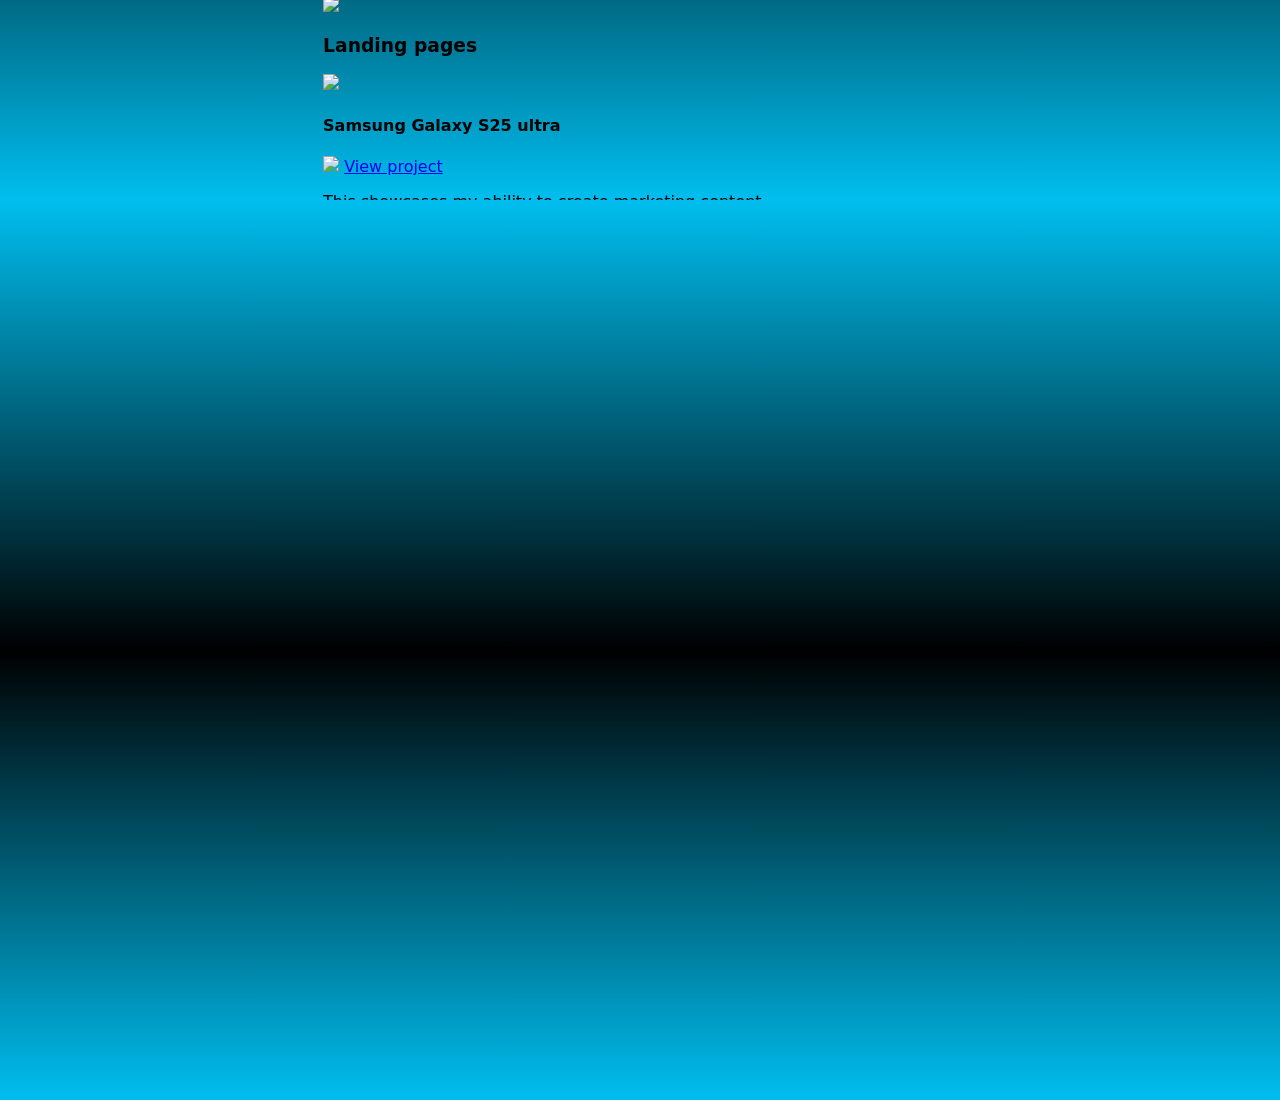
==== commit 5ea1849c: "Add script tags for index.html" ====
--- a/index.html
+++ b/index.html
@@ -422,6 +422,9 @@
         </div>
     </section>
     <section class="contact" id="contact"></section>
+    <script src="script.js"></script>
+    <script src="slides.js"></script>
+    <script src="details.js"></script>
 </body>
 
 </html>
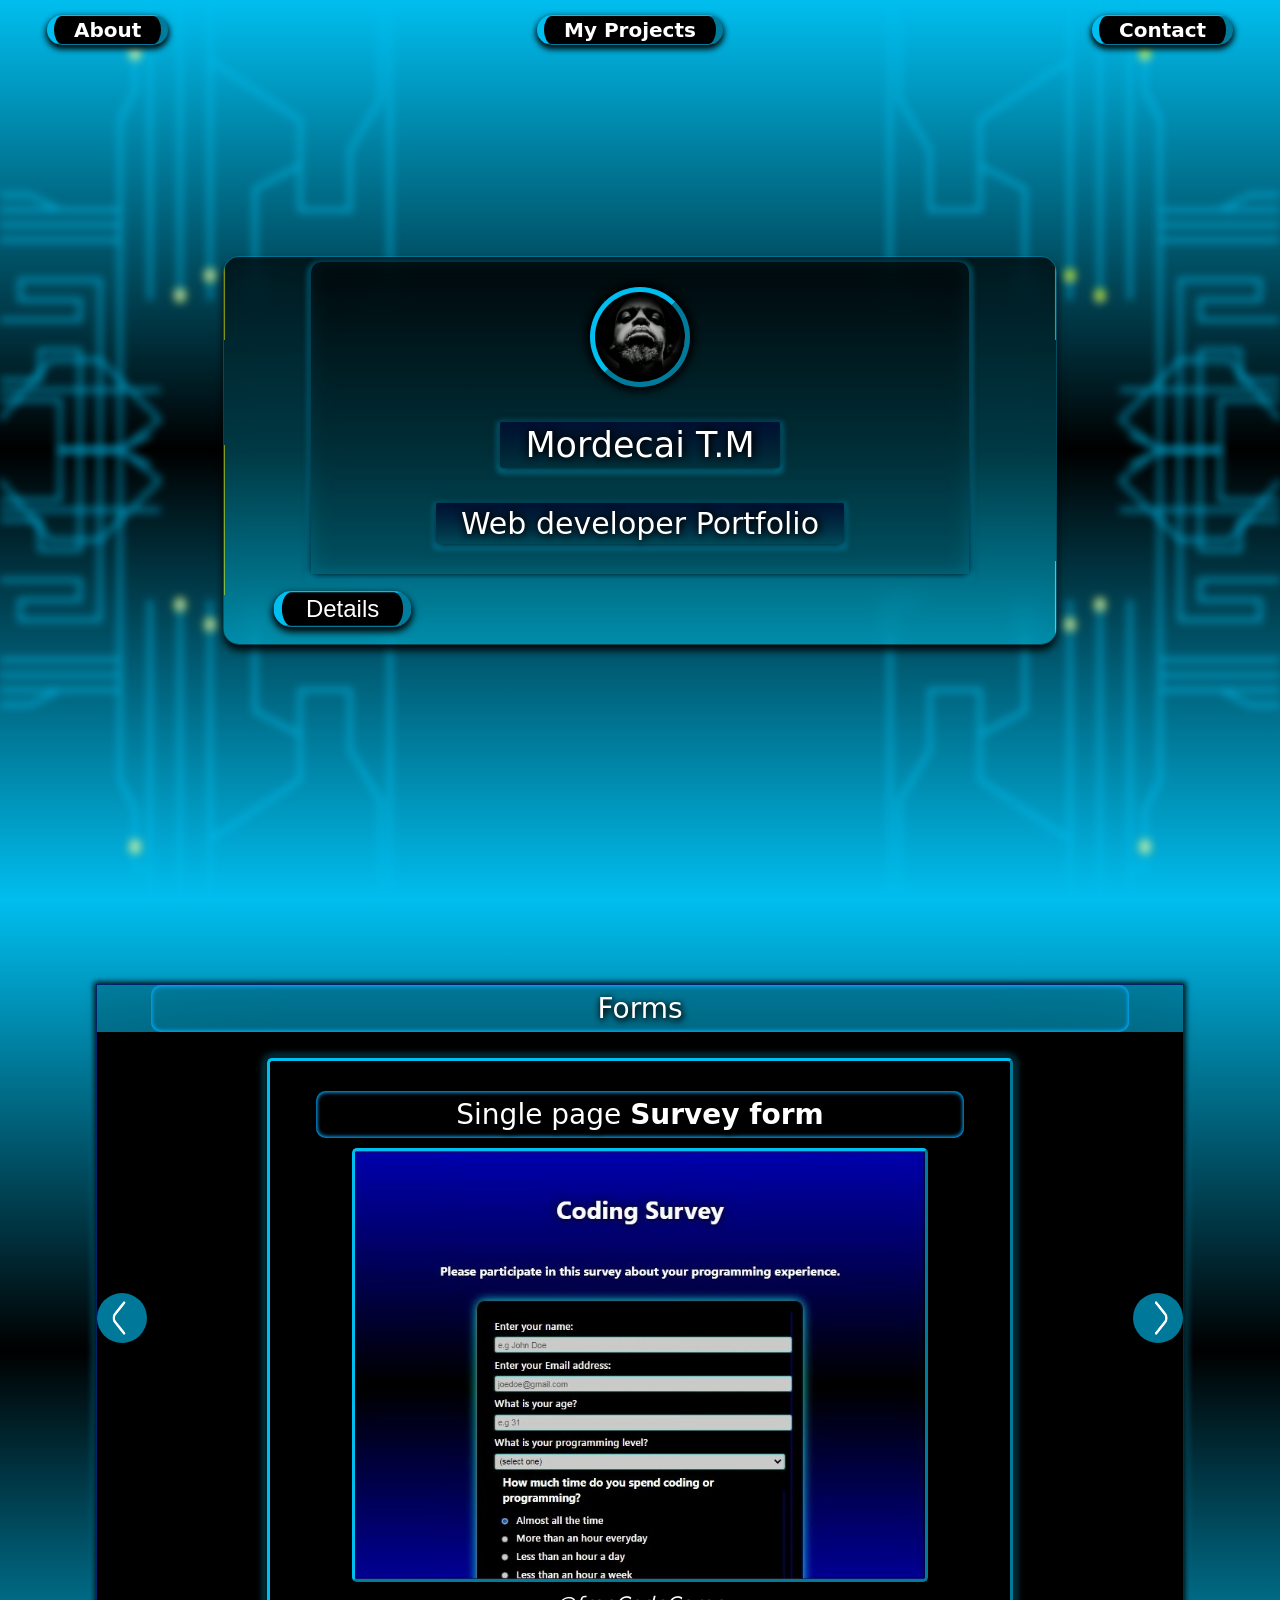
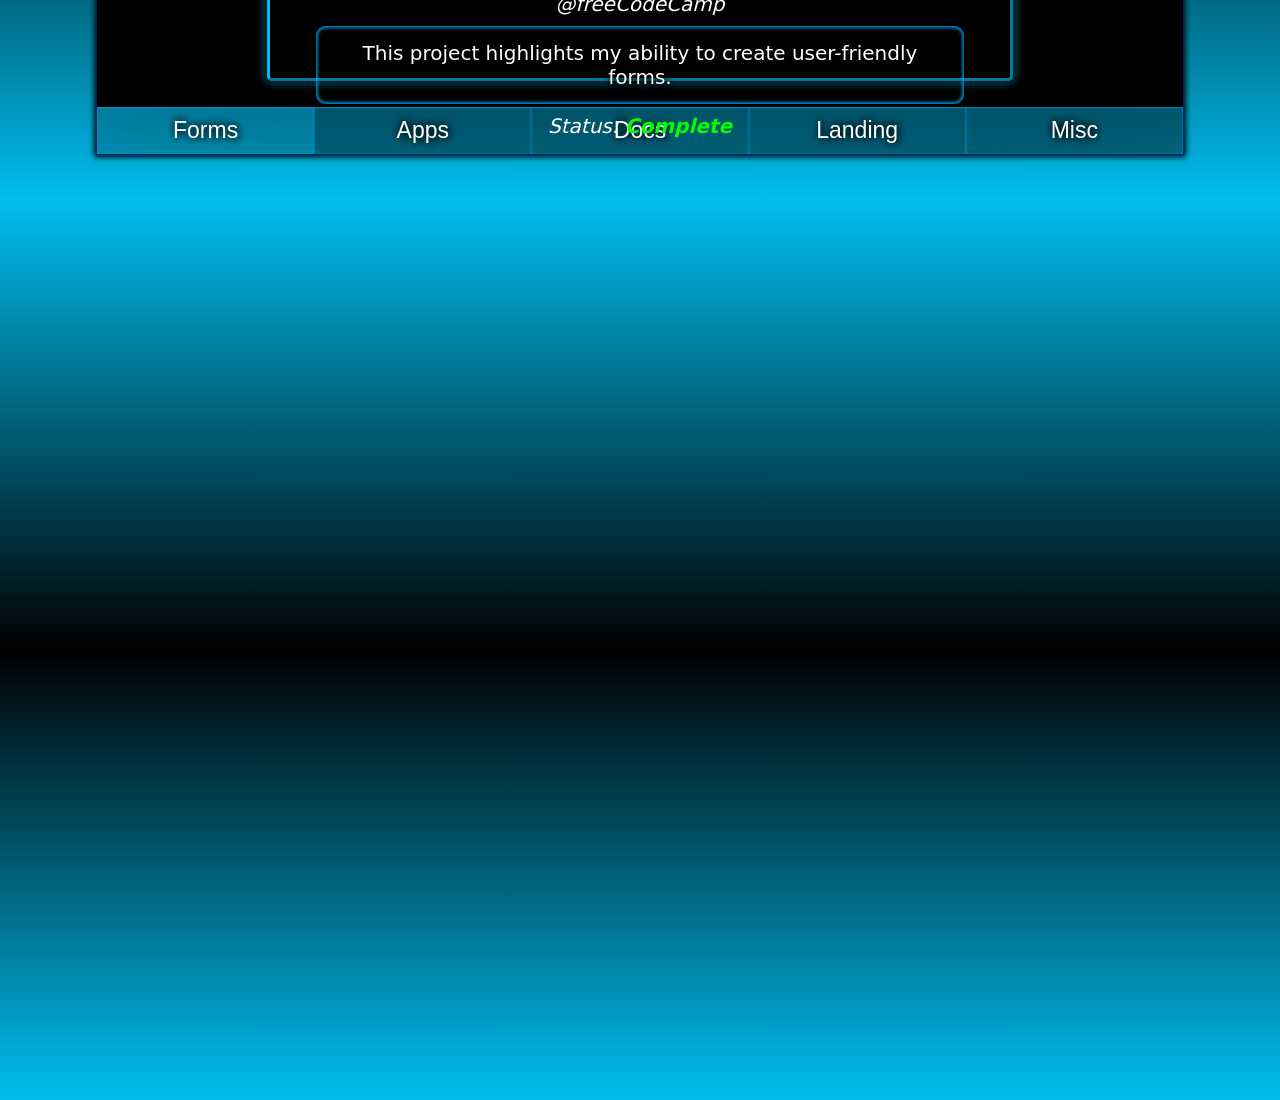
==== commit 5dd6ed88: "Remove element" ====
--- a/index.html
+++ b/index.html
@@ -327,8 +327,6 @@
                             feature</p>
                         <div class="status">
                             <span class="progress">Status: <strong>In progress</strong></span>
-                            <span class="link">
-                                <a class="link" href="#">Details</a></span>
                         </div>
                     </span>
                     <img class="next" src="icons/next.png">
--- a/styles.css
+++ b/styles.css
@@ -1,53 +1,15 @@
 
+* {
+    box-sizing: border-box;
+}
 body {
     font-family: system-ui, Sans-Serif;
     box-sizing: border-box;
     margin: 0;
     padding: 0;
     background: none;
-}
-#energy:first-of-type {
-    position: absolute;
-    width: 100vw;
-    height: 100vh;
-    display: flex;
-    top:0;
-    left:0;
-    z-index: 1;
-}
-#energy:nth-of-type(2) {
-    rotate: 180deg;
-    position: absolute;
-    width: 100vw;
-    height: 100vh;
-    display: flex;
-    top:0;
-    right:0;
-    z-index: 1;
-}
-
-#energy:nth-of-type(3) {
-    transform: rotateX(180deg);
-    position: absolute;
-    width: 100vw;
-    height: 100vh;
-    display: flex;
-    top:0;
-    right:0;
-    z-index: 1;
-}
-
-#energy:last-of-type {
-    transform: rotateY(180deg);
-    position: absolute;
-    width: 100vw;
-    height: 100vh;
-    display: flex;
-    top:0;
-    right:0;
-    z-index: 1;
-}
-
+    overflow: hidden;
+}
 header {
     width:100vw;
     position: fixed;
@@ -63,56 +25,75 @@
 }
 .nav-list {
     list-style-type: none;
-    width: 92.5%;
+    width: 95%;
     display: flex;
     flex-direction: row;
-    justify-content: space-evenly;
-    align-items: center;
-    background:linear-gradient(#00beef, rgb(0 0 0/70%));
-    padding: 7.5px;
+    justify-content: space-between;
+    align-items: center;
+    background:none;
+    padding: 15px;
     margin: auto;
-    box-shadow: 0 0 4px 1px #000;
-    backdrop-filter: blur(100px);
-    z-index: 10;
-}
-.list-item, #about-me, #preview {
-    padding: 2px 10px;
+
+}
+
+.list-item, #aboutMe, #preView {
+    padding: 2px 20px;
+    height: 30px;
     border: outset #00beef;
-    border-width: .5px 8px;
+    border-width: .5px 7px;
     border-radius: 15px;
     background: black;
-    box-shadow: 0 3px 6px #000;
-    color: #fff;
-    display: inline-block;
+    box-shadow: 0 3px 6px 1px #000;
+    color: #fff;
+    display: flex;
     align-items: center;
     justify-content: center;
     text-align: center;
-
-}
-
-.list-item:active {
+    cursor: pointer;
+    font-size: 20px;
+    transition: .25s linear;
+    contain:content;
+}
+
+.list-item:hover {
+    background: linear-gradient(rgb(0 0 0/50%), #00beef);
+    color: #fff;
+    border: outset #000;
+    border-width: .5px 7px;
+    text-shadow: 4px 4px 4px #000;
+}
+
+
+#aboutMe:hover, #preView:hover {
+    background: linear-gradient(rgb(0 0 0/50%), #00beef);
+    color: #fff;
+    border: outset #000;
+    border-width: .5px 7px;
+    text-shadow: 4px 4px 4px #000;
+}
+
+.list-item:active, #aboutMe:active, #preView:active {
     
     box-shadow: 0 0 6px 2px #fff;
-    padding: 2px 10px;
     border: outset #000;
-    border-width: .5px 8px;
-    border-radius: 15px;
+    border-width: .5px 7px;
     background: #00beef;
     color: black;
-    transition: ease-in-out;
 }
 #nav-link {
     text-decoration: none;
     color:#fff;
     font-weight: 600;
-}
-#nav-link:active {
-    color: black;
+    margin: 0;
+    padding: 0;
 }
 .welcome, .projex, .contact {
     height: 100vh;
     width: 100vw;
     display: flex;
+    flex-wrap: nowrap;
+    flex-grow: 1;
+    flex-shrink: 2;
     flex-direction: column;
     justify-content: center;
     align-items: center;
@@ -121,21 +102,26 @@
     margin: 0;
     gap: 40px;
     overflow-x: hidden;
-}
+    z-index: 15;
+    backdrop-filter: blur(20px);
+}
+
 .container {
-    background: linear-gradient(rgb(0 0 0/80%), #00beef);
-    padding: 20px;
-    width: 70%;
-    height: auto;
+    background: linear-gradient(rgb(0 0 0/70%), #00aaccaa);
+    padding: 5px;
+    width: 65%;
+    height: 43%;
     border: none;
-    border-radius: 10px;
-    box-shadow: inset 0 1px 4px #fff, 0 0 12px 2px #000;
-    display: inline-flex;
+    border-radius: 15px;
+    display: flex;
     flex-direction: column;
-    gap: 40px;
+    gap: 5px;
     contain: content;
-    backdrop-filter: blur(20px);
+    backdrop-filter: blur(10px);
     z-index: 5;
+    animation: fadeIn 12s 1 linear;
+    box-shadow: 0 6px 8px #000;
+    outline: 1px solid #00beef55;
 }
 .img-ctn {
     width: 100px;
@@ -145,71 +131,114 @@
     border-width: 5px;
     background-image: url(images/pro.jpg);
     background-size: 100%;
-    box-shadow: inset 0 0 10px 10px #000, 0 0 8px 2px #000;
-    padding: 20px;
-
-   /*animation: slideUp 5s 1 ease;*/
+    box-shadow: inset 0 0 10px 10px #000, 0 0 8px 4px #000;
+    padding: 30px;
+
+   animation: slideUp 5s 1 ease;
 }
 .portfolio-title {
     display: flex;
     flex-direction: column;
     align-items: center;
     color: #fff;
-    font-weight: 400;
-    width: 70%;
-    margin: auto;
-    animation: fadeIn 10s 1 linear;
+    font-weight: 200;
+    border: none;
+    border-radius: 10px 10px 0 0;
+    backdrop-filter: blur(10px) brightness(50%);
+    width: 80%;
+    height: 350px;
+    padding-top: 25px;
+    margin: 0;
+    gap: 15px;
+    align-self: center;    
+    box-shadow: 0 1px 8px 1px #000, 0 2px 6px 2px #00beef;
 }
 .my-name, .my-title {
-    padding: 10px;
+    padding: 3px 25px;
+    background: linear-gradient(#013,transparent);
+    color: #fff;
+    border: none;
+    border-radius: 2px;
+    cursor: pointer;
+    box-shadow: 0 1px 8px 1px #000, 0 2px 6px 2px #00beef;
+    text-align: center;
 }
 .id {
     display: flex;
     flex-direction: column;
-    gap: 0;
+    gap: 35px;
     align-items: center;
     color: #fff;
     font-weight: 400;
     padding: 20px;
-    border: inset #000;
-    border-width: 0 0 5px;
-    border-radius: 15px;
-    background: linear-gradient(transparent, transparent, transparent, transparent, rgb(0 0 0 /50%));
-    width: 100%;
+    padding-bottom: 20px;
+    border:none;
+    background: none;
 }
 .welcome-note {
     width: 70%;
     display: none;
 }
-#about-me {
+#ext {
+    width: 30px;
+    height: 30px;
+}
+#exit {
+    width: 32px;
+    height: 32px;
+}
+#aboutMe {
     animation: slideRight 6s 1 ease-in;
-}
-#preview {
+    position: relative;
+    scale: 1.2;
+}
+#preView {
     animation: slideLeft 6s 1 ease-in;
+    position: relative;
+} 
+
+#preView {
+    display:none;
 }
 h1 {
+    font-size: 35px;
+    font-weight: 500;
+    text-shadow: 1px 1px 8px #000, 1px -1px 8px #000;
+    margin: 0;
+    animation: slideDown 6s 1 ease-in;
+}
+h2 {
     font-size: 30px;
-    font-weight: 500;
-    text-shadow: 4px 4px 6px #000;
-    margin: 0;
-}
-hr {
-    width: 80%;
-    border: none;
-    height: .3em;
-    border-radius: 40px;
-    background: linear-gradient(90deg, transparent, #000, transparent);
+    font-family: system-ui, -apple-system, 'Segoe UI', Roboto, Oxygen, Ubuntu, Cantarell, 'Open Sans', 'Helvetica Neue', sans-serif;
+    font-weight: 400;
+    text-shadow: 1px 1px 8px #000,  1px -1px 8px #000;
+    margin: 0;
+    animation: slideDown 6s 1 ease;
 }
 .note {
-    padding: 20px;
+    padding: 5px 20px;
     color: #fff;
     background-color: rgb(0 0 0/ 25%);
     font-weight: 400;
     text-shadow: 4px 4px 6px #000;
     box-shadow: 0 0 3px 1px #000;
-    margin-top: 0;
-}
-
+    width: 250px;
+}
+article {
+    display:none; 
+    grid-template-columns: 40vw 40vw;
+    grid-template-rows: calc(85vh /3) calc(85vh /3) calc(85vh /3);
+}
+
+#pro-pic, .pro-pic {
+    display: none;
+    min-width: 20vw;
+    min-height: 17vh;
+    max-width: 20vw;
+    max-height: 17vh;
+    grid-column: 2;
+    grid-row: 1;
+}
 .about-me {
     width: 90%;
     display: flex;
@@ -217,30 +246,14 @@
     margin: auto;
     padding: 15px;
     border-radius: 35px;
-    border: groove #000;
-    border-width: 1px 7px;
-    box-shadow: inset 0 1px 4px #000, 0 2px 8px #000;
-    background:linear-gradient(transparent, transparent, rgb(0 0 0/50%));
-}
-#about-me, #preview {
-    padding: 5px 25px;
-    font-size: 20px;
-    transition: .25s linear;
-}
-#about-me:hover, #preview:hover, .list-item:hover {
-    background: linear-gradient(rgb(0 0 0/50%), #00beef);
-    color: #fff;
-    border: outset #000;
-    border-width: .5px 8px;
-    cursor: pointer;
-    text-shadow: 4px 4px 4px #000;
-}
-canvas {
-    position: absolute;
-}
-@keyframes slidRight {
-    0% {
-        transform: translateX(-800px);
+    border: none;
+    background:transparent;
+}
+
+
+@keyframes slideRight {
+    0% {
+        transform: translateX(-400px);
         opacity: 0;
 
     }
@@ -250,9 +263,9 @@
     }
 }
 
-@keyframes slidLeft {
-    0% {
-        transform: translateX(800px);
+@keyframes slideLeft {
+    0% {
+        transform: translateX(400px);
         opacity: 0;
     }
     100% {
@@ -261,7 +274,7 @@
     }
 }
 
-@keyframes slidUp {
+@keyframes slideUp {
     0% {
         transform: translateY(-800px);
         opacity: 0;
@@ -272,7 +285,7 @@
     }
 }
 
-@keyframes slidDown {
+@keyframes slideDown {
     0% {
         transform: translateY(800px);
         opacity: 0;
@@ -282,7 +295,7 @@
         opacity: 1;
     }
 }
-@keyframes fadIn {
+@keyframes fadeIn {
     0% {
         opacity: 0;
     }
@@ -298,4 +311,345 @@
     100% {
         opacity: 0;
     }
-}+}
+#energy:first-of-type, #energy:nth-of-type(5),#energy:nth-of-type(9), #energy:nth-of-type(13) {
+    position: absolute;
+    width: 100vw;
+    height: 100vh;
+    display: flex;
+    top:0;
+    left:0;
+    z-index: 1;
+}
+#energy:nth-of-type(2), #energy:nth-of-type(6), #energy:nth-of-type(10), #energy:nth-of-type(14) {
+    rotate: 180deg;
+    position: absolute;
+    width: 100vw;
+    height: 100vh;
+    display: flex;
+    top:0;
+    right:0;
+    z-index: 1;
+}
+
+#energy:nth-of-type(3), #energy:nth-of-type(7), #energy:nth-of-type(11), #energy:nth-of-type(15)  {
+    transform: rotateX(180deg);
+    position: absolute;
+    width: 100vw;
+    height: 100vh;
+    display: flex;
+    top:0;
+    right:0;
+    z-index: 1;
+}
+
+#energy:nth-of-type(4), #energy:nth-of-type(8), #energy:nth-of-type(12), #energy:nth-of-type(16) {
+    transform: rotateY(180deg);
+    position: absolute;
+    width: 100vw;
+    height: 100vh;
+    display: flex;
+    top:0;
+    right:0;
+    z-index: 1;
+}
+#energy {
+    filter: blur(4px) opacity(70%);
+}
+
+#inner-energy {
+    position: absolute;
+    top: 0;
+    left: 0;
+    width: 100%;
+    height: 100%;
+}
+#innerE {
+    filter:  blur(0px);
+    animation: appear 7s 1 ease-in;
+}/*
+@keyframes appear {
+    0% {
+        opacity: 0%;
+    }
+    100% {
+        opacity: 100%;
+    }
+} */
+#inner-energy:nth-of-type(2) {
+    transform: rotateY(180deg);
+}
+
+#inner-energy:nth-of-type(3) {
+    transform: rotateX(180deg);
+}
+
+#inner-energy:nth-of-type(4) {
+    rotate: 180deg;
+}
+#my-projects {
+    display: flex;
+}
+
+.projex-ctn {
+    margin: auto;
+    border: .5px solid #002266;
+    background: rgb(0 0 0/15%);
+    box-shadow: 0 0 6px 2px #000, 0 0 8px 1px #00beef;
+    padding: 0;
+    margin-bottom: 5vh;
+    backdrop-filter: blur(80px);
+    width: 85%;
+}
+
+
+.projexContent {
+    display: none;
+}
+.project-type, .card-name, .project-description {
+    color: #fff;
+    font-size: 28px;
+    font-weight: 400;
+    text-shadow: 1px 2px 6px #000, 1px 2px 8px #000;
+    width: 90%;
+    border-radius: 10px;
+    margin: auto;
+    margin-top: 0;
+    padding: 7px;
+    align-self: center;
+    text-align: center;
+    background: none;
+    grid-row: 1;
+    box-shadow: inset 0 1px 4px #00aaff, inset 0 -1px 4px #00aaff;
+}
+.project-btns {
+    background: rgb(0 80 140 / 25%);
+    width: 100%;
+}
+
+.project-type:first-of-type {
+    border-width: 0 0 6px;
+}
+.project-type:nth-of-type(2) {
+    border: ridge #00ffaa;
+    background: linear-gradient(transparent, #00aa88);
+    border-width: 0 0 6px;
+}
+
+.project-type:nth-of-type(3) {
+    border: ridge #00ffaa;
+    background: linear-gradient(transparent, #00aa88);
+}
+
+.projexContent:first-of-type {
+    display: none;
+}
+.projectLink {
+    background-color: rgb(0 0 0/30%);
+   color: white;
+  float: left;
+  border: none;
+  outline: none;
+  cursor: pointer;
+  padding: 10px 15px;
+  font-size: 23px;
+  width: 20%;
+  transition: 0.5s ease;
+  font-weight: 100;
+  text-shadow: 1px 2px 8px #000, 1px -2px 8px #000;
+    box-shadow: inset 0 .5px 2px #00aaff;
+}
+.projectLink:hover {
+    background: transparent;
+    box-shadow: inset 0 0 4px 1px #00aaff;
+}
+.projectLink:active {
+    color: #000;
+    background-color: rgb(255 255 255/40%);
+}
+.project-cards {
+    background:#000;
+    width: 100%;
+    height: 75vh;
+    grid-row: 3;
+    display: flex;
+    flex-direction: column;
+    justify-content: space-around;
+    align-items: center;
+    padding: 10px;
+    transition: transform 1s;
+}
+.project-cards::after {
+    content: "";
+    display: table;
+    clear: both;
+}
+
+.form-card, .docs-card, .misc-card {
+    width: 70%;
+    height: 95%;
+    display: flex;
+    flex-direction: column;
+    justify-content: space-between;
+    align-items: center;
+    border: 0.7px solid #002266;
+    background: rgb(0 0 0/15%);
+    box-shadow: 0 0 6px 2px #000, 0 0 8px 1px #00beef;
+    margin: auto;
+    padding: 30px 10px;
+    gap: 10px;
+    border: 3px outset #00beef;
+    border-radius: 5px;
+}
+.app-card {
+    width: 70%;
+    height: 95%;
+    display: flex;
+    flex-direction: column;
+    justify-content: space-between;
+    align-items: center;
+    border: 0.7px solid #002266;
+    background: rgb(0 0 0/15%);
+    box-shadow: 0 0 6px 2px #000, 0 0 8px 1px #00aa88;
+    margin: auto;
+    padding: 30px 10px;
+    gap: 10px;
+    border: 3px outset #00aa88;
+    border-radius: 5px;
+}
+.app-card >.project-img, .docs-card>.project-img {
+    border: 3px outset #00aa88;
+    width: 100%;
+    height: 60%;
+    
+}
+.product-card {
+width: 70%;
+height: 95%;
+display: flex;
+flex-direction: column;
+justify-content: space-between;
+align-items: center;
+border: 0.7px solid #002266;
+background: rgb(0 0 0/15%);
+box-shadow: 0 0 6px 2px #000, 0 0 8px 1px #0a0095;
+margin: auto;
+padding: 30px 10px;
+gap: 10px;
+border: 3px outset #0a0095;
+border-radius: 5px;
+}
+.product-card>.project-img {
+    border: 3px outset #0a0095;
+    width: 100%;
+    height: 60%;
+}
+.project-description {
+    margin-bottom: 0;
+    font-size: 20px;
+    padding:15px;
+}
+.form-card:not(:first-of-type), .app-card:not(:first-of-type), .product-card:not(:first-of-type), .docs-card:not(:first-of-type), .misc-card:not(:first-of-type) {
+    display: none;
+}
+.project-img {
+    height: auto;
+    width: 80%;
+    max-width: 90%;
+    margin: auto;
+    border: 3px outset #00beef;
+    border-radius: 5px;
+    max-width: min-content;
+    cursor: pointer;
+    transition: 0.7s ease-in-out;
+    z-index: 30;
+}
+.project-img:hover {
+    scale: 2;
+}
+.index {
+    color: #fff;
+    position:relative;
+    left: 0;
+    margin: 0;
+    font-weight: 700;
+}
+.prev {
+    position: absolute;
+    top: 40%;
+    left: 0;
+    filter: invert(100%);
+    clip: auto;
+    width: 50px;
+    height: 50px;
+    padding: 8px;
+    background: rgb(255 55 0 / 60%);
+    border-radius: 0 10px 10px 0;
+    padding-right: 15px;
+    cursor: pointer;
+    transition: 0.4s linear;
+    border-radius: 50%;
+}
+.next {
+    position: absolute;
+    top: 40%;
+    filter: invert(100%);
+    clip: auto;
+    width: 50px;
+    height: 50px;
+    right: 0;
+    background: rgb(255 55 0 / 60%);
+    padding: 8px;
+    border-radius: 10px 0 0 10px;
+    padding-left: 15px;
+    cursor: pointer;
+    transition: 0.4s linear;
+    border-radius: 50%;
+
+}
+
+.prev:hover {
+    scale: 1.05;
+    animation: oneSpin 0.2s 1 ease-in alternate-reverse;
+}
+.next:hover {
+    scale: 1.05;
+    animation: oneSpin 0.2s 1 ease-in ;
+}
+@keyframes oneSpin {
+    0% {
+        rotate: 0;
+    scale: 1.1;
+    }
+    100% {
+        rotate: 360deg;
+    scale: 1.05;
+    }
+}
+.next:active {
+    filter: invert(0);
+    background: #0aa;
+    box-shadow: 0 0 4px 2px #fff;
+}
+.prev:active {
+    filter: invert(0);
+    background: #0aa;
+    box-shadow: 0 0 4px 2px #fff;
+}
+.status {
+    width: auto;
+    border: none;
+    border-radius: 15px;
+    display: flex;
+    justify-content: space-between;
+    color: #fff;
+    background: rgb(0, 190, 239 / 50%);
+}
+.progress, .link {
+    background: rgb(0, 190, 239 / 50%);
+    text-decoration: none;
+    color: #fff;
+    font-style: oblique;
+    font-size: 20px;
+}
+
